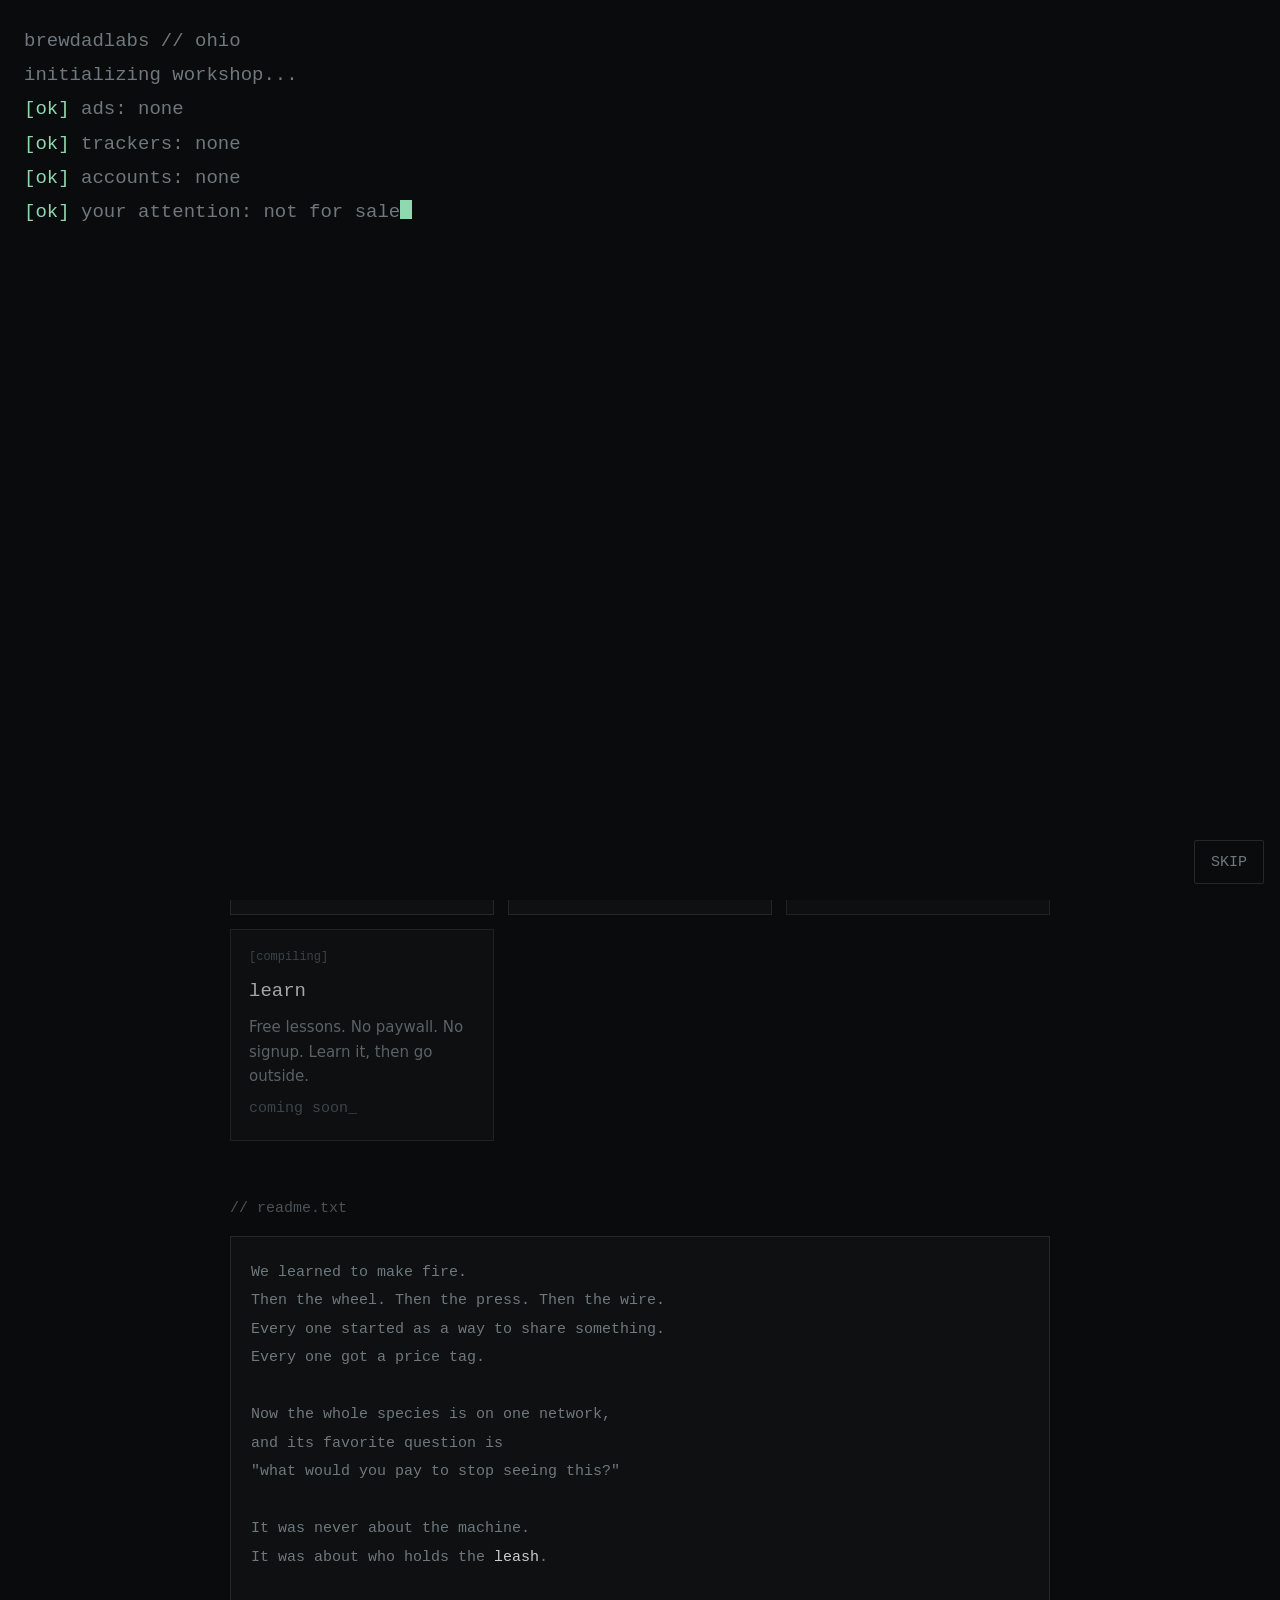
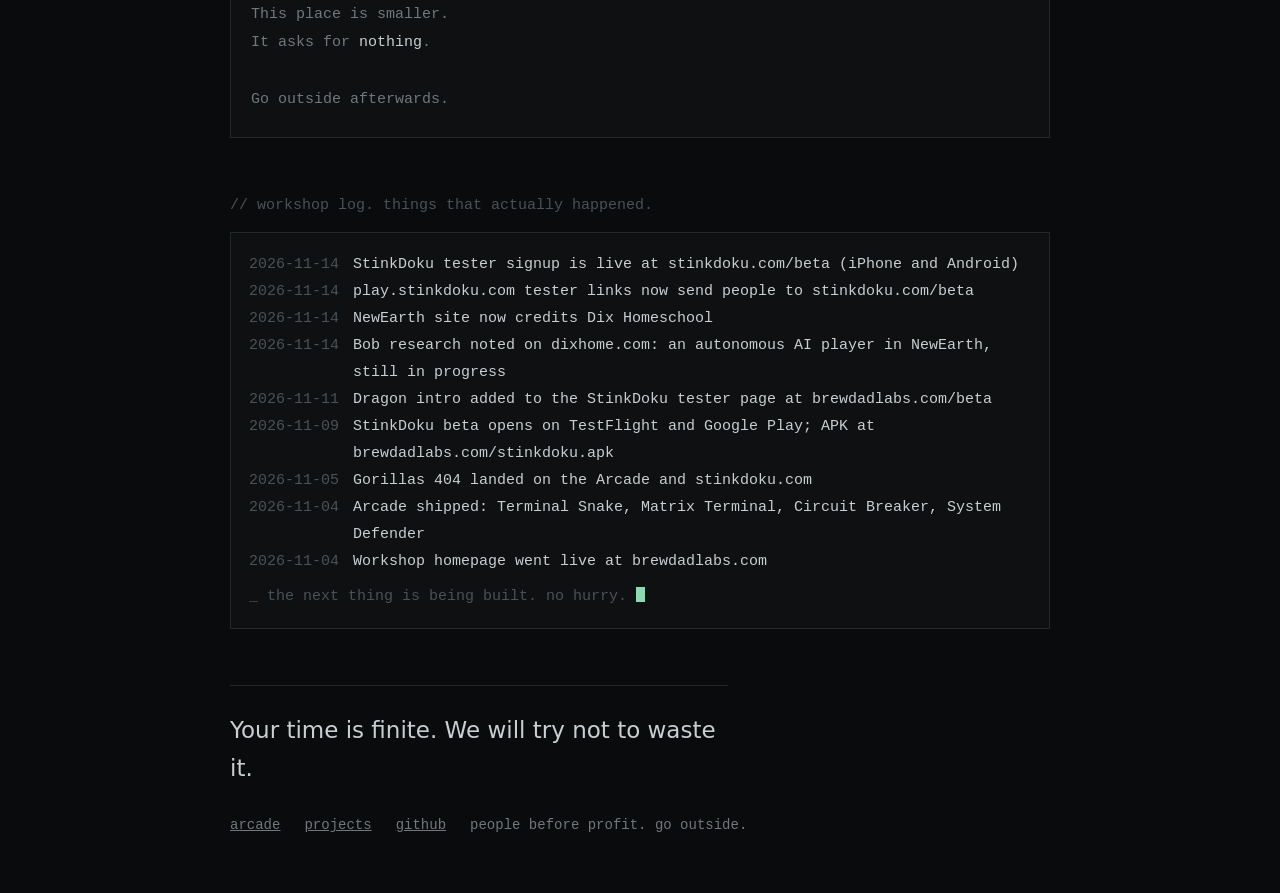
==== site/index.html @ c56a1706 "Homepage: carry the wasted-tech, short-life feeling through every section (preview only) Co-Authored" ====
<!DOCTYPE html>
<html lang="en"><head><meta charset="utf-8">
<meta name="viewport" content="width=device-width, initial-scale=1, viewport-fit=cover">
<meta name="color-scheme" content="dark">
<link rel="icon" href="/favicon.ico" sizes="any">
<link rel="icon" type="image/png" sizes="32x32" href="/favicon-32.png">
<link rel="apple-touch-icon" href="/apple-touch-icon.png">
<title>BrewDadLabs — The Workshop</title>
<meta name="description" content="BrewDadLabs is a home workshop for code, games, experiments and things worth building. Free browser games, no ads, no trackers, no accounts.">
<link rel="canonical" href="https://brewdadlabs.com/">
<meta property="og:type" content="website">
<meta property="og:site_name" content="BrewDadLabs">
<meta property="og:title" content="BrewDadLabs — The Workshop">
<meta property="og:description" content="A home workshop for code, games, experiments and things worth building. No ads, no trackers, no accounts.">
<meta property="og:url" content="https://brewdadlabs.com/">
<style>@font-face{font-family:'Share Tech Mono';font-style:normal;font-weight:400;font-display:swap;src:url(/fonts/ShareTechMono-Regular.woff2) format('woff2')}</style>
<style>
:root{--bg:#0a0b0c;--panel:#0e1011;--raised:#14181a;--border:#23282b;--accent:#8fd9b0;--text:#c9ced1;--muted:#6f787d;--dim:#4a5257;color-scheme:dark;box-sizing:border-box;padding-top:env(safe-area-inset-top,0px);padding-bottom:env(safe-area-inset-bottom,0px)}
*{box-sizing:border-box}html{height:auto;scroll-padding-top:env(safe-area-inset-top,0px)}
body{margin:0;background:var(--bg);color:var(--text);font:17px/1.65 system-ui,-apple-system,sans-serif;overflow-x:hidden}
.crt::after{content:"";position:fixed;inset:0;pointer-events:none;z-index:50;background:repeating-linear-gradient(0deg,rgba(0,0,0,.28) 0 1px,transparent 1px 3px)}
.crt h1,.crt .glow{text-shadow:0 0 10px #8fd9b066}
.m,button,h1,h2,h3,.tag,pre{font-family:'Share Tech Mono',ui-monospace,Menlo,Consolas,monospace}
main{position:relative;z-index:1;max-width:860px;margin:0 auto;padding:0 20px 56px}
.top{display:flex;justify-content:space-between;align-items:center;gap:10px;padding:16px 0;border-bottom:1px solid var(--border);font-size:14px;color:var(--muted)}
.top button{min-height:44px;padding:6px 12px;font-size:13px}
button{background:transparent;color:var(--muted);border:1px solid var(--border);cursor:pointer;border-radius:2px;font-size:15px}
button:hover{color:var(--text);border-color:var(--muted)}
button:focus-visible,a:focus-visible{outline:2px solid var(--accent);outline-offset:2px}
.hero{padding:72px 0 40px}
.on{display:inline-flex;align-items:center;gap:8px;color:var(--muted);font-size:14px}
.on i{width:7px;height:7px;border-radius:50%;background:var(--accent);animation:pl 2.4s ease-in-out infinite}
@keyframes pl{50%{opacity:.25}}
h1{font-weight:400;font-size:clamp(34px,9vw,68px);line-height:1;margin:22px 0 8px;color:var(--text);letter-spacing:.01em}
.sub{color:var(--muted);font-size:15px;margin:0 0 34px}
.tl{font-size:clamp(20px,4.2vw,28px);line-height:1.3;margin:0 0 16px;font-weight:400;color:var(--text);max-width:30ch}
.lead{max-width:50ch;color:var(--muted);margin:0}
h2{font-weight:400;font-size:15px;color:var(--dim);margin:56px 0 14px}
.grid{display:grid;grid-template-columns:repeat(auto-fit,minmax(240px,1fr));gap:14px}
.card{display:flex;flex-direction:column;gap:8px;background:var(--panel);border:1px solid var(--border);padding:18px;text-decoration:none;color:inherit;min-height:168px}
.card h3{margin:0;font-weight:400;font-size:19px;color:var(--text)}
.card p{margin:0;color:var(--muted);font-size:15px;flex:1}
.go{font-size:15px;color:var(--accent)}
a.card:hover,a.card:focus-visible{border-color:var(--accent)}
a.card:hover .go{text-decoration:underline;text-underline-offset:4px}
.card.soon{opacity:.8}.card.soon .go{color:var(--dim)}
.tag{font-size:12px;color:var(--dim)}
.readme{margin:0;padding:22px 20px;background:var(--panel);border:1px solid var(--border);font-size:15px;line-height:1.9;color:var(--muted);white-space:pre-wrap}
.readme b{font-weight:400;color:var(--text)}
#feed{background:var(--panel);border:1px solid var(--border);padding:18px;font:15px/1.8 'Share Tech Mono',ui-monospace,monospace}
#feed div{display:grid;grid-template-columns:auto 1fr;column-gap:14px}#feed time{color:var(--dim)}
#feed .w{display:block;color:var(--dim);margin-top:8px}
.cur{display:inline-block;width:.6em;height:1em;background:var(--accent);vertical-align:-2px;animation:bl 1s steps(1) infinite}
@keyframes bl{50%{opacity:0}}
.msg{margin:56px 0 0;padding:26px 0;border-top:1px solid var(--border);font-size:clamp(18px,3.4vw,23px);max-width:34ch;color:var(--text)}
footer{display:flex;flex-wrap:wrap;gap:12px 24px;font-size:14px;color:var(--muted)}footer a{color:var(--muted)}footer a:hover{color:var(--accent)}
#boot{position:fixed;inset:0;z-index:100;background:var(--bg);color:var(--muted);padding:max(24px,env(safe-area-inset-top)) 24px 24px;font:clamp(15px,3.8vw,19px)/1.8 'Share Tech Mono',ui-monospace,monospace;white-space:pre-wrap;transition:opacity .5s}
#boot.out{opacity:0;pointer-events:none}
#boot button{position:absolute;right:16px;bottom:max(16px,env(safe-area-inset-bottom));min-height:44px;padding:8px 16px}
.ok{color:var(--accent)}.wn{color:var(--dim)}
@media(prefers-reduced-motion:reduce){*{animation:none!important;transition:none!important}}
</style></head><body>
<div id="boot" role="status" aria-live="polite"><span id="bt"></span><span class="cur"></span><button id="sk">SKIP</button></div>
<main>
<div class="top m"><span>brewdadlabs // ohio</span><button id="crt" aria-pressed="false">CRT MODE: OFF</button></div>
<section class="hero">
<span class="on m"><i></i>online</span>
<h1 class="m">brewdadlabs</h1>
<p class="sub m">a home workshop. est. by curiosity.</p>
<p class="tl">We carry all of human knowledge in our pockets. Mostly we use it to be sold things.</p>
<p class="lead">This is a small workshop for building things that respect you. No ads. No trackers. No accounts. Life is short, and so is this page.</p>
</section>
<h2 class="m">// pick a bench. time is short.</h2>
<div class="grid">
<a class="card" href="https://arcade.brewdadlabs.com"><span class="tag">[live]</span><h3 class="m">the arcade</h3><p>Games. No ads. No accounts. Nobody counting your minutes.</p><span class="go m">enter →</span></a>
<a class="card" href="/projects"><span class="tag">[growing]</span><h3 class="m">projects</h3><p>Built in the open. Take what is useful.</p><span class="go m">open the map →</span></a>
<div class="card soon"><span class="tag">[booting]</span><h3 class="m">the lab</h3><p>Self-host it. Local AI, home servers, hardware hacks. Own the box. Own the mistakes.</p><span class="go m">coming soon_</span></div>
<div class="card soon"><span class="tag">[compiling]</span><h3 class="m">learn</h3><p>Free lessons. No paywall. No signup. Learn it, then go outside.</p><span class="go m">coming soon_</span></div>
</div>
<h2 class="m">// readme.txt</h2>
<pre class="readme">We learned to make fire.
Then the wheel. Then the press. Then the wire.
Every one started as a way to share something.
Every one got a price tag.

Now the whole species is on one network,
and its favorite question is
"what would you pay to stop seeing this?"

It was never about the machine.
It was about who holds the <b>leash</b>.

This place is smaller.
It asks for <b>nothing</b>.

Go outside afterwards.</pre>
<h2 class="m">// workshop log. things that actually happened.</h2>
<div id="feed"></div>
<p class="msg">Your time is finite. We will try not to waste it.</p>
<footer class="m"><a href="https://arcade.brewdadlabs.com">arcade</a><a href="/projects">projects</a><a href="https://github.com/BrewDadLabs" rel="noopener">github</a><span>people before profit. go outside.</span></footer>
</main>
<script>
(()=>{
const $=s=>document.querySelector(s),RM=matchMedia('(prefers-reduced-motion:reduce)').matches;
// Workshop log: edit by hand. Real events only, no simulated telemetry.
const LOG=[["2026-11-14","StinkDoku tester signup is live at stinkdoku.com/beta (iPhone and Android)"],["2026-11-14","play.stinkdoku.com tester links now send people to stinkdoku.com/beta"],["2026-11-14","NewEarth site now credits Dix Homeschool"],["2026-11-14","Bob research noted on dixhome.com: an autonomous AI player in NewEarth, still in progress"],["2026-11-11","Dragon intro added to the StinkDoku tester page at brewdadlabs.com/beta"],["2026-11-09","StinkDoku beta opens on TestFlight and Google Play; APK at brewdadlabs.com/stinkdoku.apk"],["2026-11-05","Gorillas 404 landed on the Arcade and stinkdoku.com"],["2026-11-04","Arcade shipped: Terminal Snake, Matrix Terminal, Circuit Breaker, System Defender"],["2026-11-04","Workshop homepage went live at brewdadlabs.com"]];
$('#feed').innerHTML=LOG.map(e=>`<div><time>${e[0]}</time><span>${e[1]}</span></div>`).join('')+'<div class="w">_ the next thing is being built. no hurry. <span class="cur"></span></div>';
// boot
const L=["brewdadlabs // ohio","initializing workshop...","<span class=ok>[ok]</span> ads: none","<span class=ok>[ok]</span> trackers: none","<span class=ok>[ok]</span> accounts: none","<span class=ok>[ok]</span> your attention: not for sale","<span class=ok>[ok]</span> engagement metrics: none","<span class=ok>[ok]</span> ego: minimal","<span class=ok>[ok]</span> meaning of life: unknown","<span class=wn>[ok] coffee: unknown</span>","welcome."];
const b=$('#boot');let i=0,t;
const done=()=>{clearTimeout(t);b.classList.add('out');try{sessionStorage.setItem('bdl-boot','1')}catch(e){}setTimeout(()=>b.remove(),600)};
let seen=false;try{seen=sessionStorage.getItem('bdl-boot')}catch(e){}
if(RM||seen)b.remove();else{
$('#sk').onclick=done;b.addEventListener('keydown',done);addEventListener('keydown',done,{once:true});
(function n(){$('#bt').innerHTML=L.slice(0,++i).join('\n');t=setTimeout(i<L.length?n:done,i<L.length?330:700)})()}
// CRT toggle (saved locally)
const c=$('#crt');const setC=v=>{document.body.classList.toggle('crt',v);c.textContent='CRT MODE: '+(v?'ON':'OFF');c.setAttribute('aria-pressed',v);try{localStorage.setItem('bdl-crt',v?'1':'')}catch(e){}};
let sv=false;try{sv=localStorage.getItem('bdl-crt')}catch(e){}setC(!!sv);c.onclick=()=>setC(!document.body.classList.contains('crt'));
})();
</script></body></html>
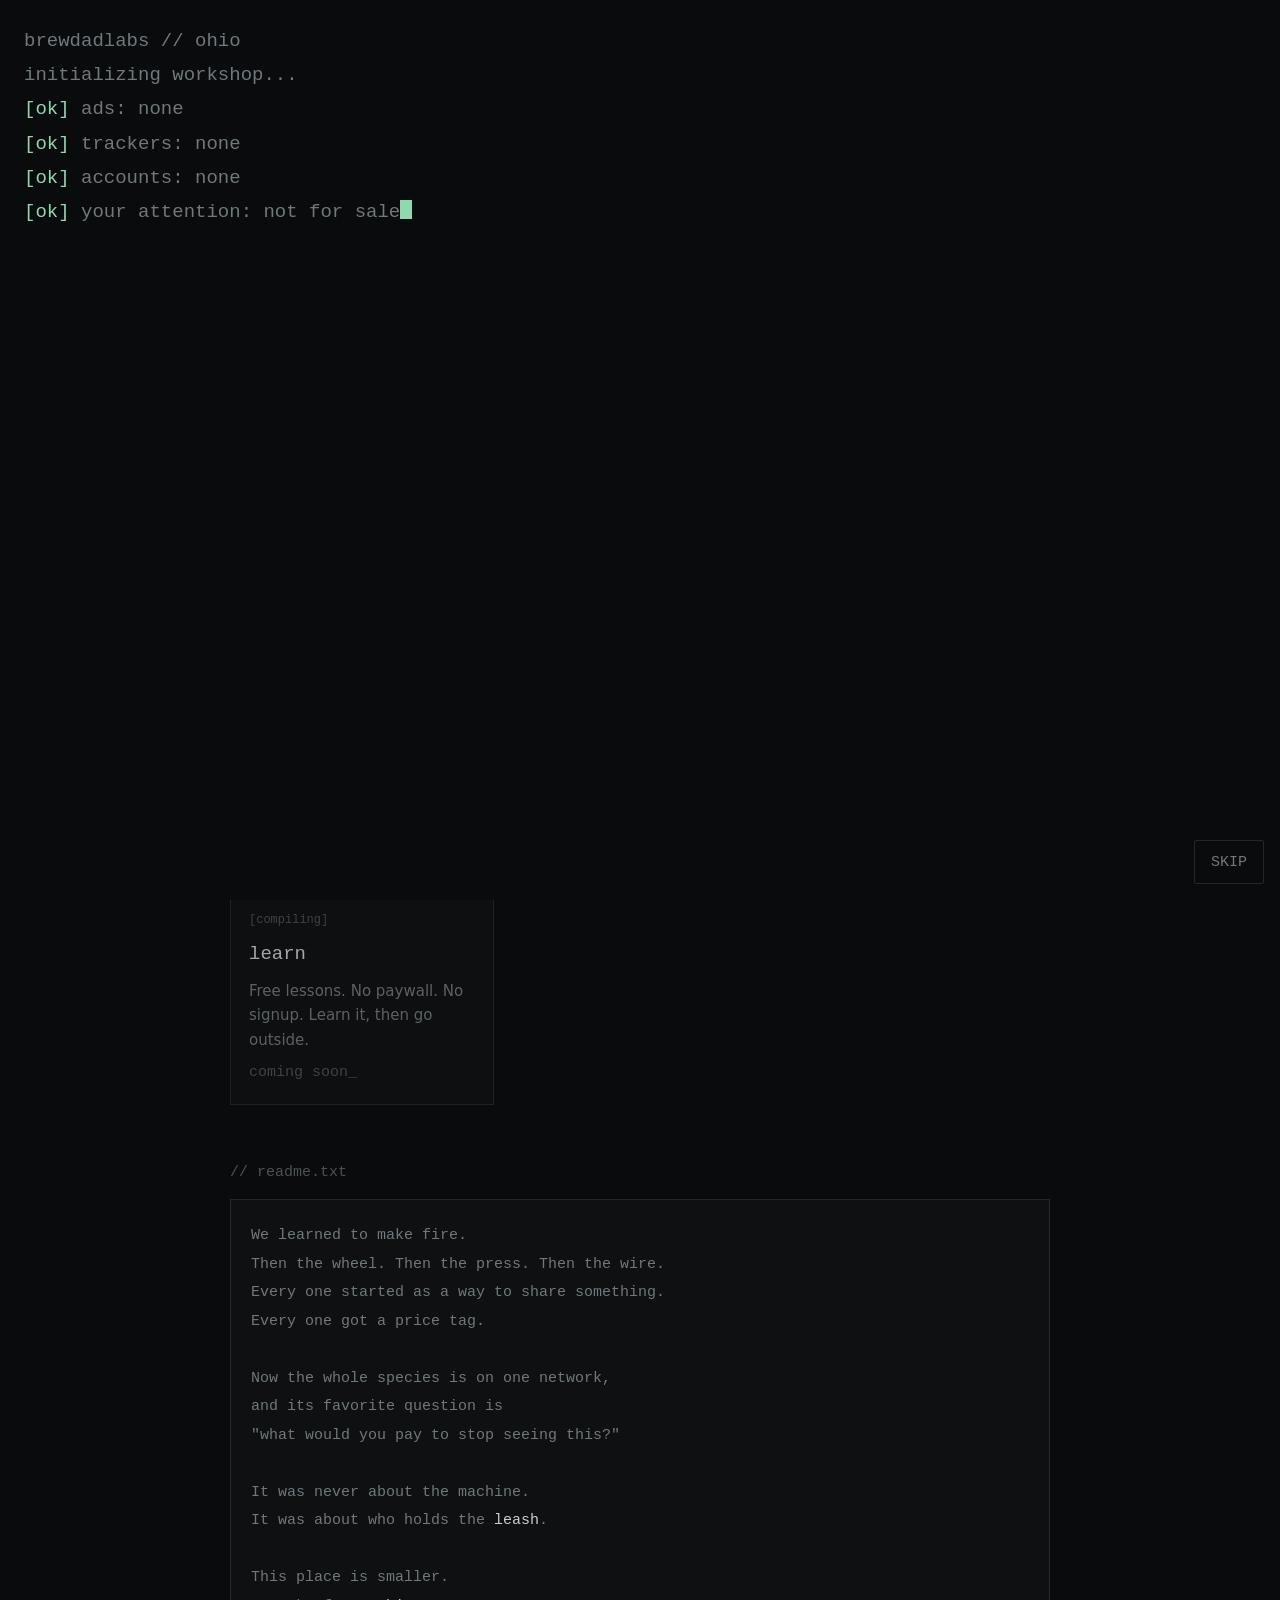
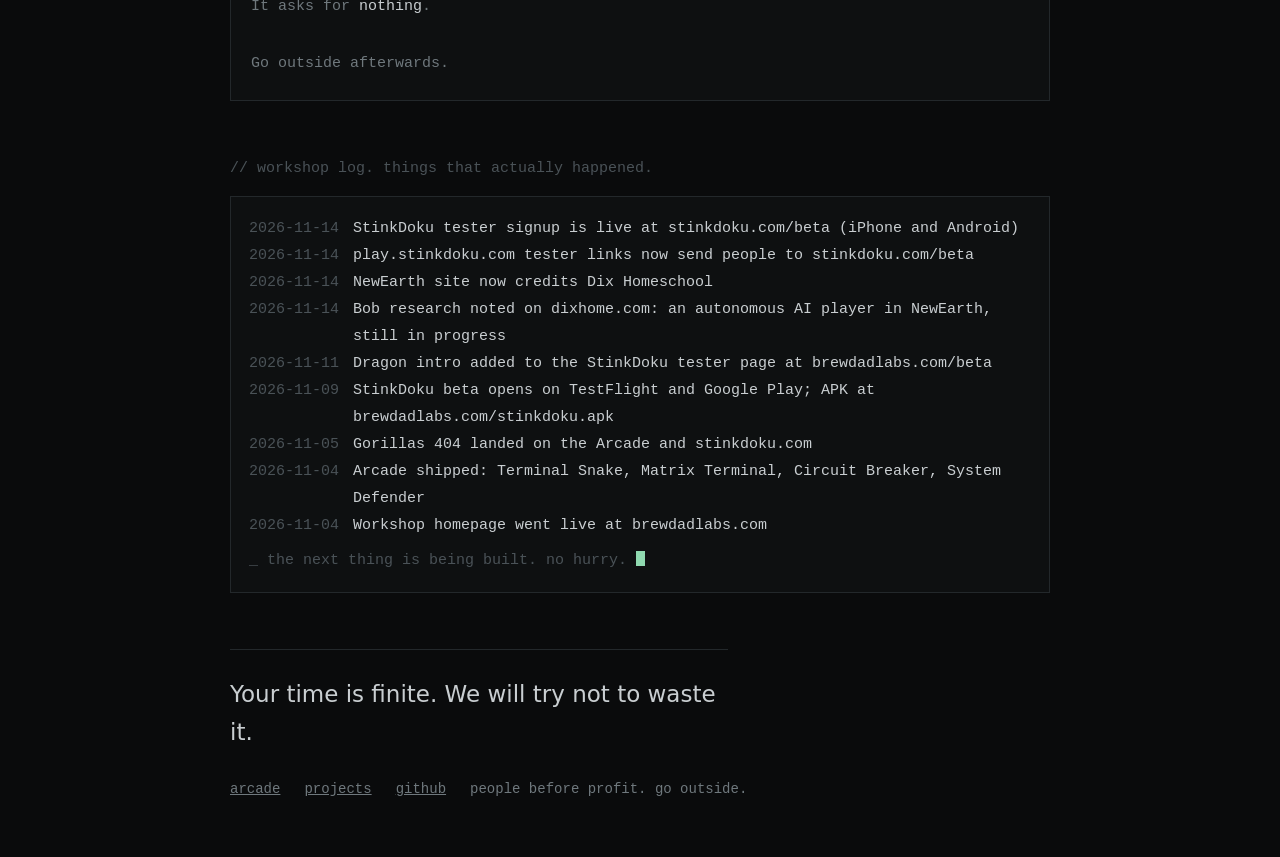
==== commit efc387e3: "Homepage headline: restore 'sold the pocket' line (preview only) Co-Authored-By: Claude Sonnet 5.5 <" ====
--- a/site/index.html
+++ b/site/index.html
@@ -67,7 +67,7 @@
 <span class="on m"><i></i>online</span>
 <h1 class="m">brewdadlabs</h1>
 <p class="sub m">a home workshop. est. by curiosity.</p>
-<p class="tl">We carry all of human knowledge in our pockets. Mostly we use it to be sold things.</p>
+<p class="tl">We put the whole world in everyone’s pocket. Then we sold the pocket.</p>
 <p class="lead">This is a small workshop for building things that respect you. No ads. No trackers. No accounts. Life is short, and so is this page.</p>
 </section>
 <h2 class="m">// pick a bench. time is short.</h2>
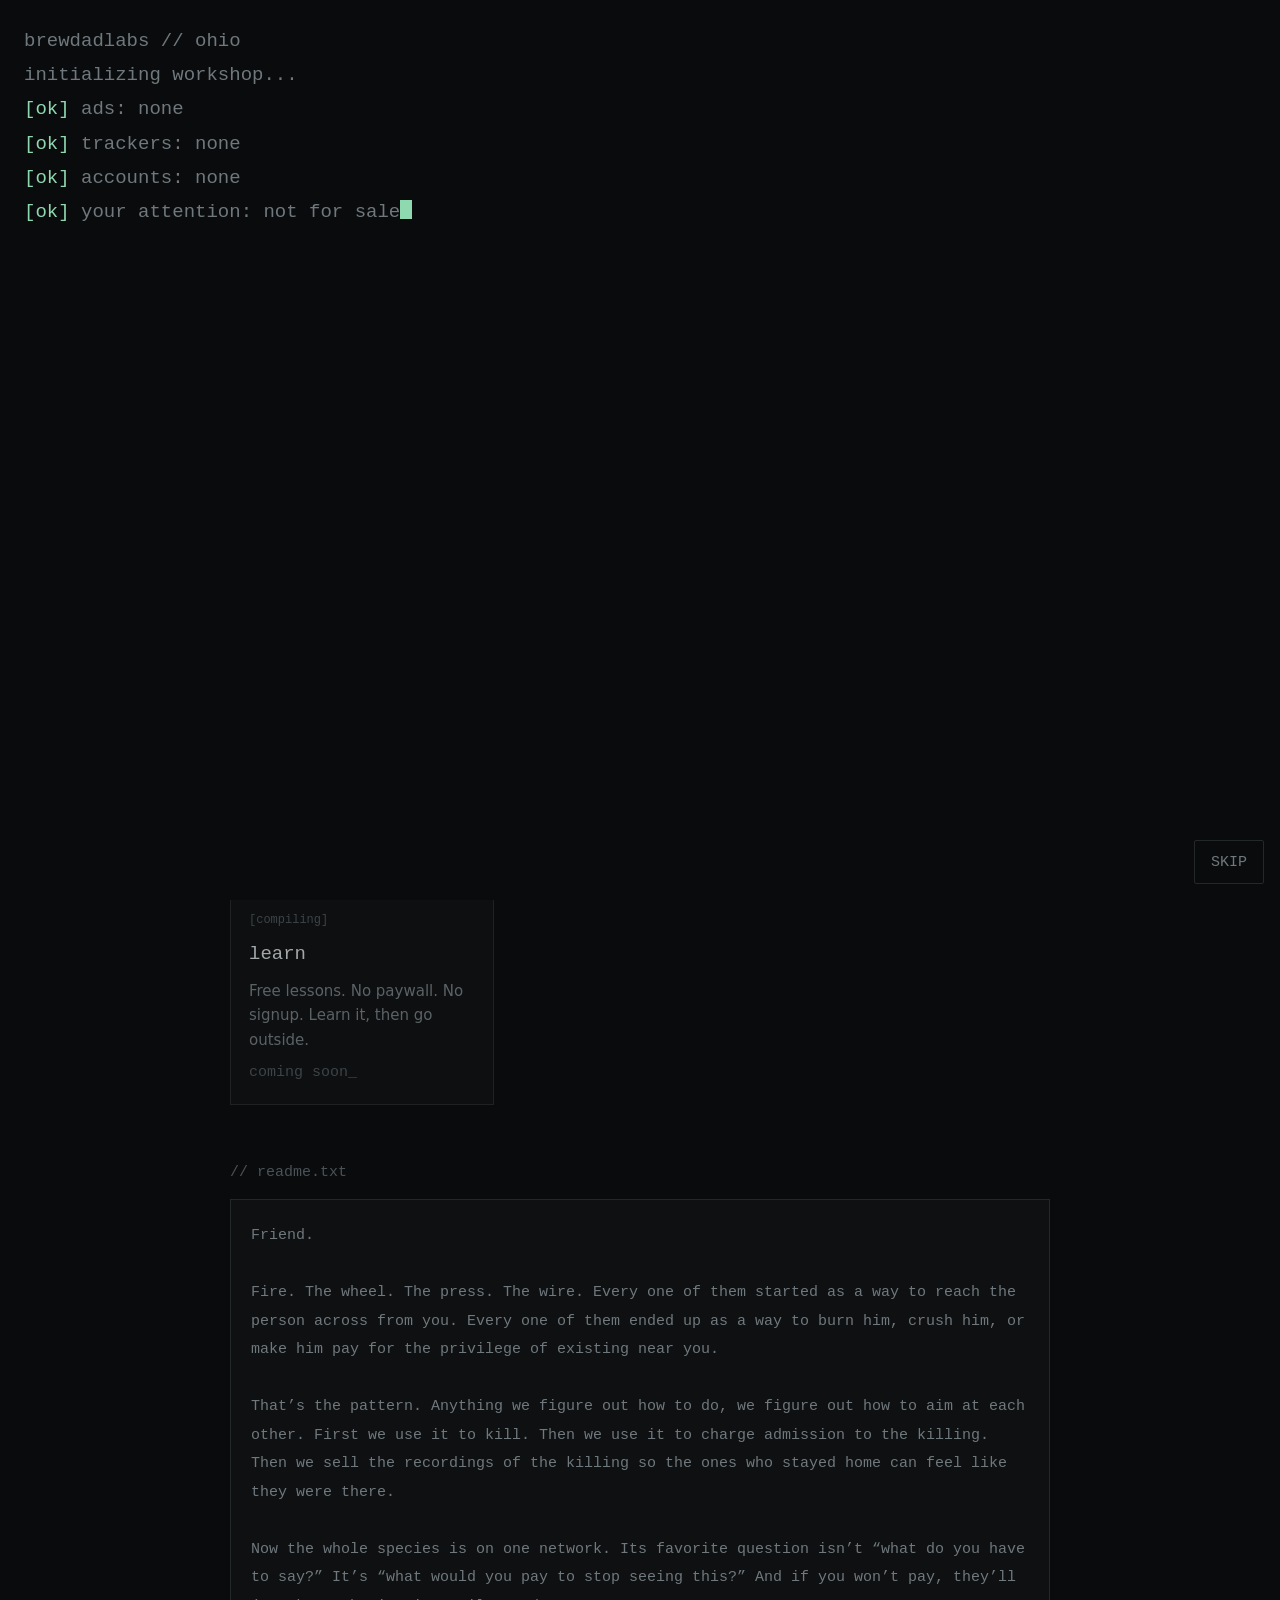
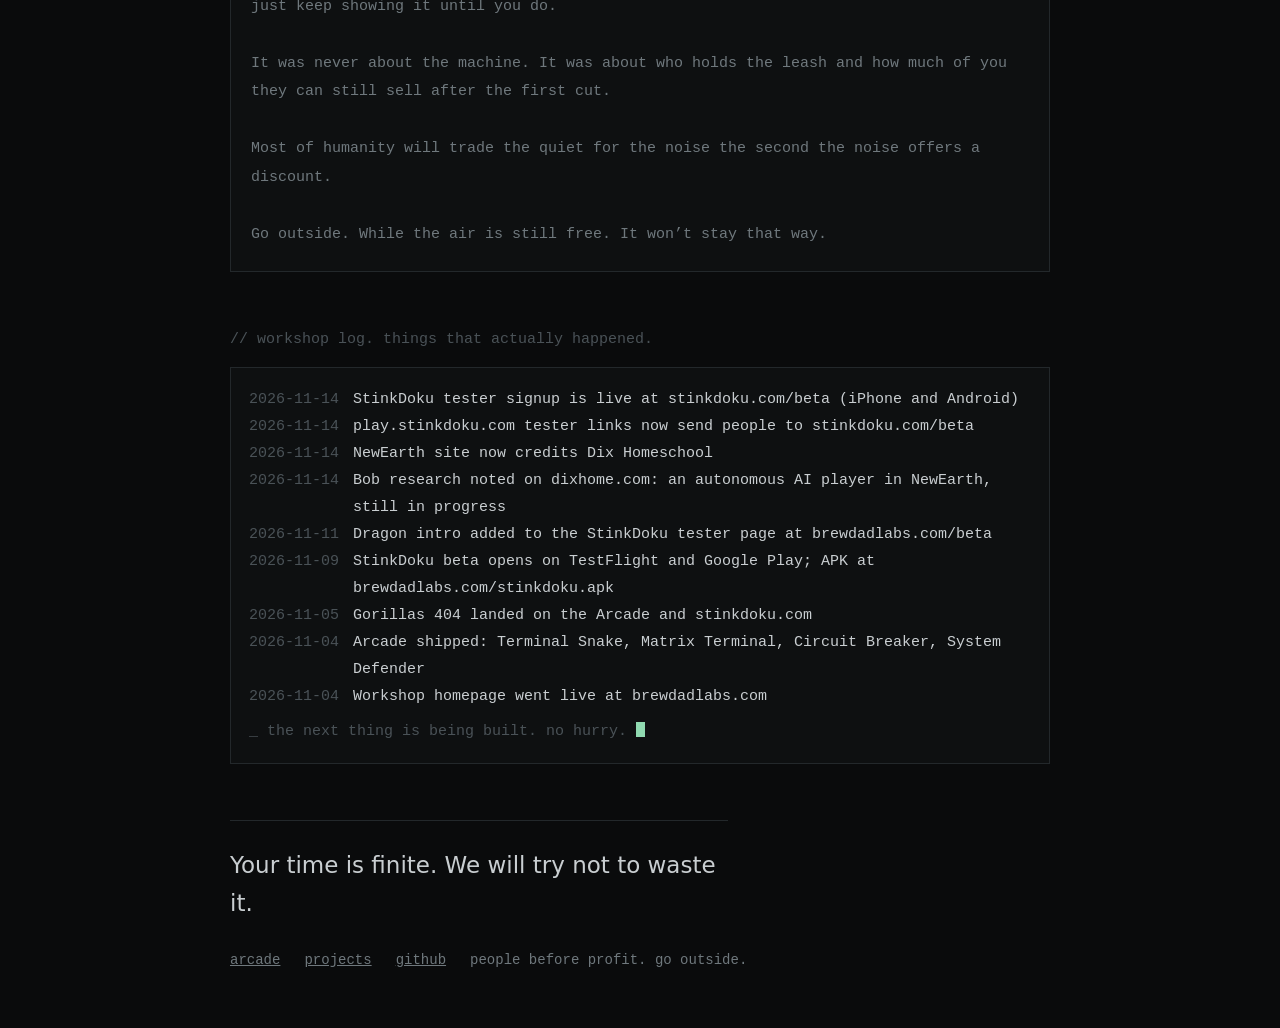
==== commit d781a8d6: "Homepage readme: Randy's text (preview only) Co-Authored-By: Claude Sonnet 5.5 <noreply@anthropic.co" ====
--- a/site/index.html
+++ b/site/index.html
@@ -78,22 +78,19 @@
 <div class="card soon"><span class="tag">[compiling]</span><h3 class="m">learn</h3><p>Free lessons. No paywall. No signup. Learn it, then go outside.</p><span class="go m">coming soon_</span></div>
 </div>
 <h2 class="m">// readme.txt</h2>
-<pre class="readme">We learned to make fire.
-Then the wheel. Then the press. Then the wire.
-Every one started as a way to share something.
-Every one got a price tag.
+<pre class="readme">Friend.
 
-Now the whole species is on one network,
-and its favorite question is
-"what would you pay to stop seeing this?"
+Fire. The wheel. The press. The wire. Every one of them started as a way to reach the person across from you. Every one of them ended up as a way to burn him, crush him, or make him pay for the privilege of existing near you.
 
-It was never about the machine.
-It was about who holds the <b>leash</b>.
+That’s the pattern. Anything we figure out how to do, we figure out how to aim at each other. First we use it to kill. Then we use it to charge admission to the killing. Then we sell the recordings of the killing so the ones who stayed home can feel like they were there.
 
-This place is smaller.
-It asks for <b>nothing</b>.
+Now the whole species is on one network. Its favorite question isn’t “what do you have to say?” It’s “what would you pay to stop seeing this?” And if you won’t pay, they’ll just keep showing it until you do.
 
-Go outside afterwards.</pre>
+It was never about the machine. It was about who holds the leash and how much of you they can still sell after the first cut.
+
+Most of humanity will trade the quiet for the noise the second the noise offers a discount.
+
+Go outside. While the air is still free. It won’t stay that way.</pre>
 <h2 class="m">// workshop log. things that actually happened.</h2>
 <div id="feed"></div>
 <p class="msg">Your time is finite. We will try not to waste it.</p>
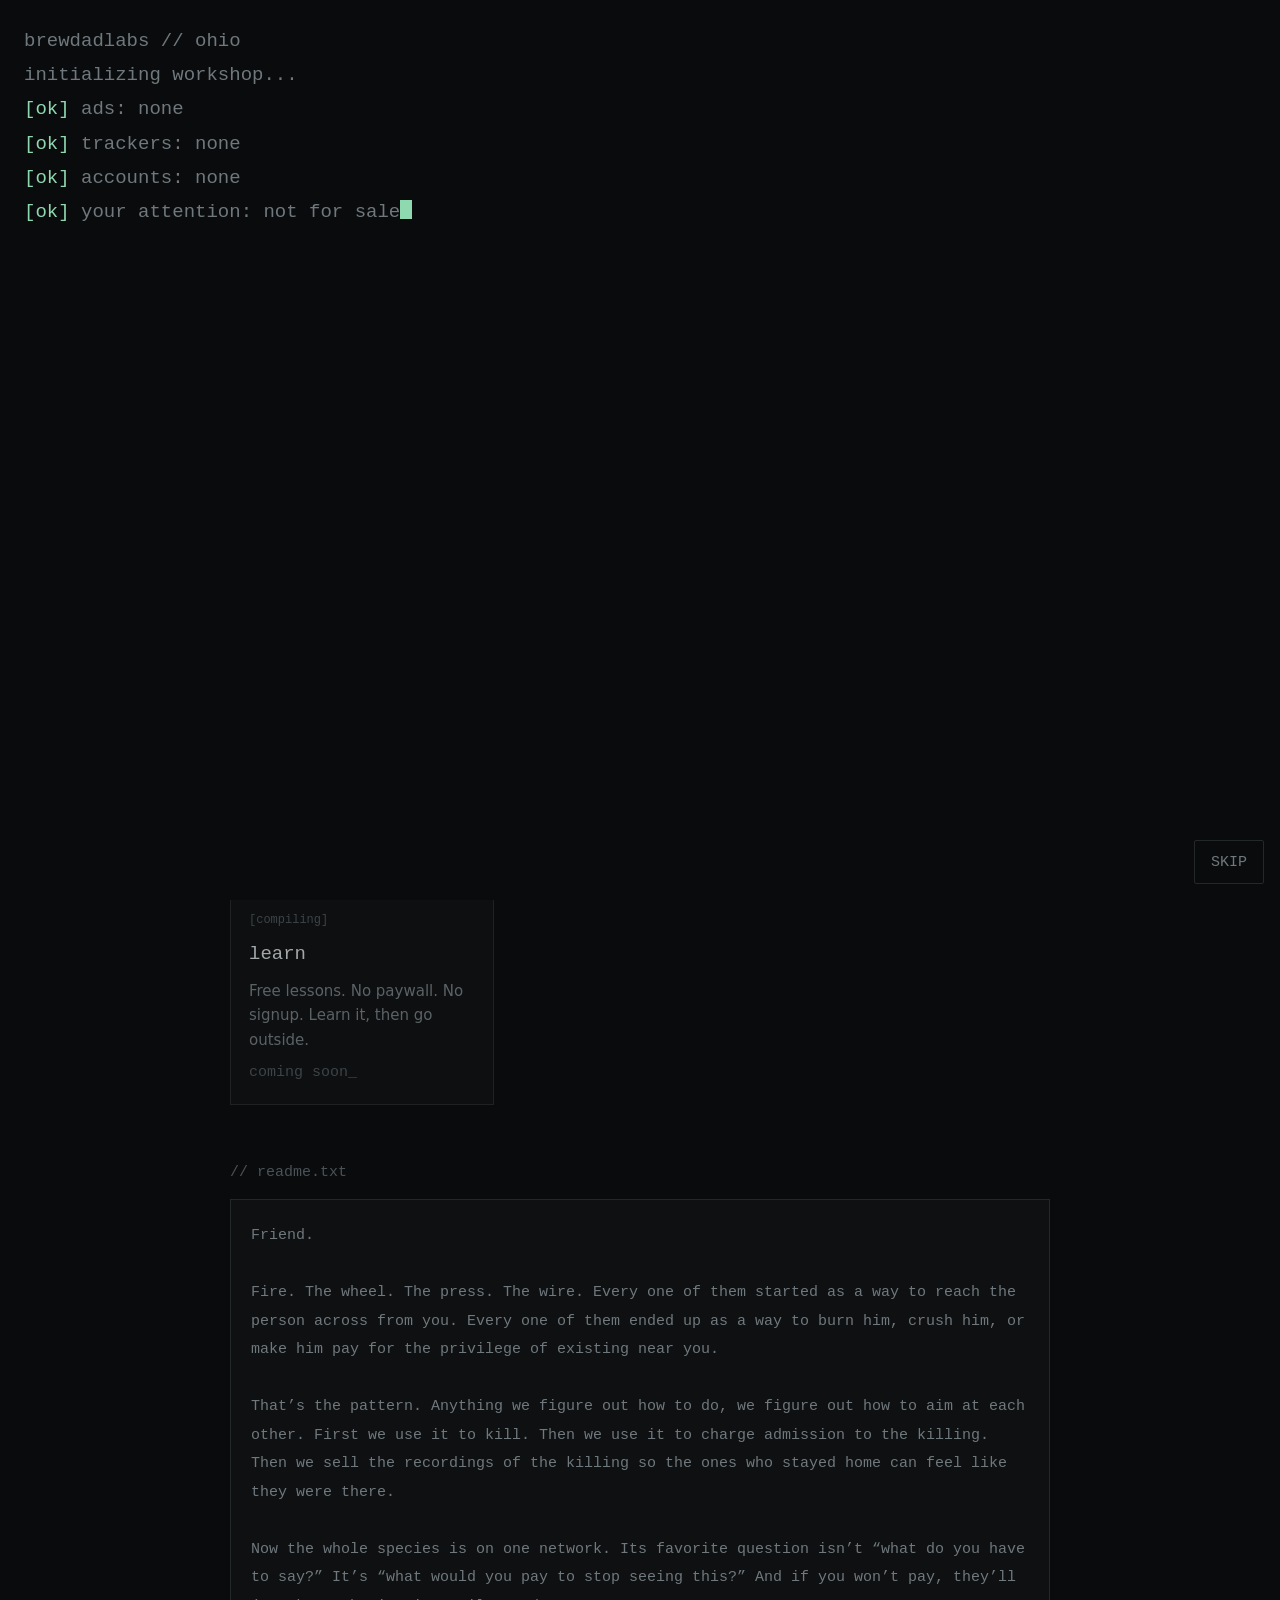
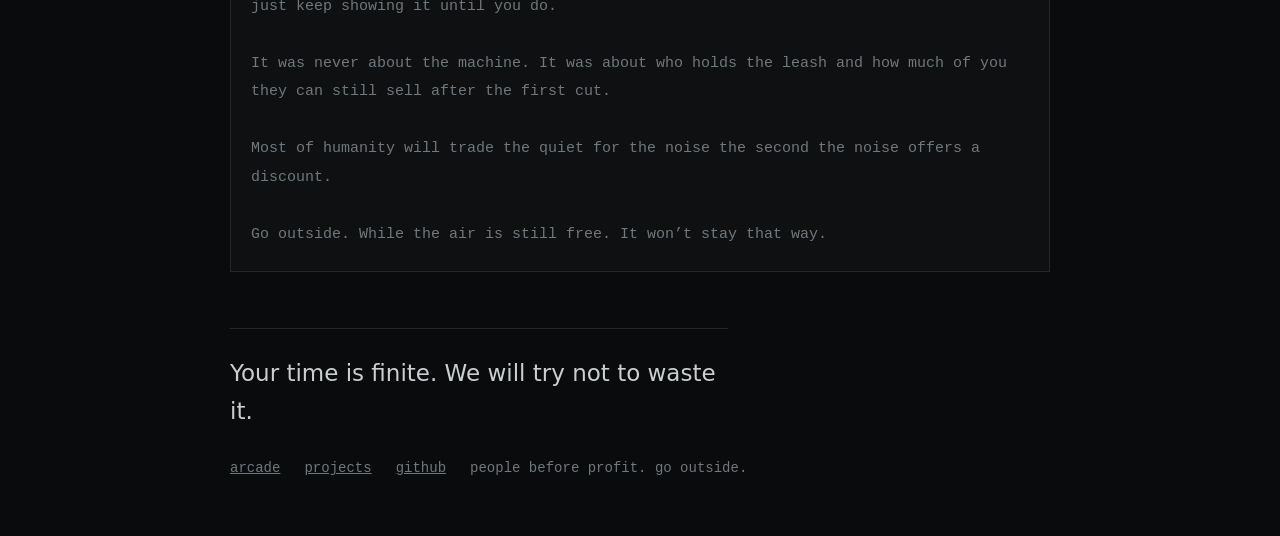
==== commit e57813e1: "Homepage: remove the workshop log (preview only) Co-Authored-By: Claude Sonnet 5.5 <noreply@anthropi" ====
--- a/site/index.html
+++ b/site/index.html
@@ -47,9 +47,6 @@
 .tag{font-size:12px;color:var(--dim)}
 .readme{margin:0;padding:22px 20px;background:var(--panel);border:1px solid var(--border);font-size:15px;line-height:1.9;color:var(--muted);white-space:pre-wrap}
 .readme b{font-weight:400;color:var(--text)}
-#feed{background:var(--panel);border:1px solid var(--border);padding:18px;font:15px/1.8 'Share Tech Mono',ui-monospace,monospace}
-#feed div{display:grid;grid-template-columns:auto 1fr;column-gap:14px}#feed time{color:var(--dim)}
-#feed .w{display:block;color:var(--dim);margin-top:8px}
 .cur{display:inline-block;width:.6em;height:1em;background:var(--accent);vertical-align:-2px;animation:bl 1s steps(1) infinite}
 @keyframes bl{50%{opacity:0}}
 .msg{margin:56px 0 0;padding:26px 0;border-top:1px solid var(--border);font-size:clamp(18px,3.4vw,23px);max-width:34ch;color:var(--text)}
@@ -91,17 +88,12 @@
 Most of humanity will trade the quiet for the noise the second the noise offers a discount.
 
 Go outside. While the air is still free. It won’t stay that way.</pre>
-<h2 class="m">// workshop log. things that actually happened.</h2>
-<div id="feed"></div>
 <p class="msg">Your time is finite. We will try not to waste it.</p>
 <footer class="m"><a href="https://arcade.brewdadlabs.com">arcade</a><a href="/projects">projects</a><a href="https://github.com/BrewDadLabs" rel="noopener">github</a><span>people before profit. go outside.</span></footer>
 </main>
 <script>
 (()=>{
 const $=s=>document.querySelector(s),RM=matchMedia('(prefers-reduced-motion:reduce)').matches;
-// Workshop log: edit by hand. Real events only, no simulated telemetry.
-const LOG=[["2026-11-14","StinkDoku tester signup is live at stinkdoku.com/beta (iPhone and Android)"],["2026-11-14","play.stinkdoku.com tester links now send people to stinkdoku.com/beta"],["2026-11-14","NewEarth site now credits Dix Homeschool"],["2026-11-14","Bob research noted on dixhome.com: an autonomous AI player in NewEarth, still in progress"],["2026-11-11","Dragon intro added to the StinkDoku tester page at brewdadlabs.com/beta"],["2026-11-09","StinkDoku beta opens on TestFlight and Google Play; APK at brewdadlabs.com/stinkdoku.apk"],["2026-11-05","Gorillas 404 landed on the Arcade and stinkdoku.com"],["2026-11-04","Arcade shipped: Terminal Snake, Matrix Terminal, Circuit Breaker, System Defender"],["2026-11-04","Workshop homepage went live at brewdadlabs.com"]];
-$('#feed').innerHTML=LOG.map(e=>`<div><time>${e[0]}</time><span>${e[1]}</span></div>`).join('')+'<div class="w">_ the next thing is being built. no hurry. <span class="cur"></span></div>';
 // boot
 const L=["brewdadlabs // ohio","initializing workshop...","<span class=ok>[ok]</span> ads: none","<span class=ok>[ok]</span> trackers: none","<span class=ok>[ok]</span> accounts: none","<span class=ok>[ok]</span> your attention: not for sale","<span class=ok>[ok]</span> engagement metrics: none","<span class=ok>[ok]</span> ego: minimal","<span class=ok>[ok]</span> meaning of life: unknown","<span class=wn>[ok] coffee: unknown</span>","welcome."];
 const b=$('#boot');let i=0,t;
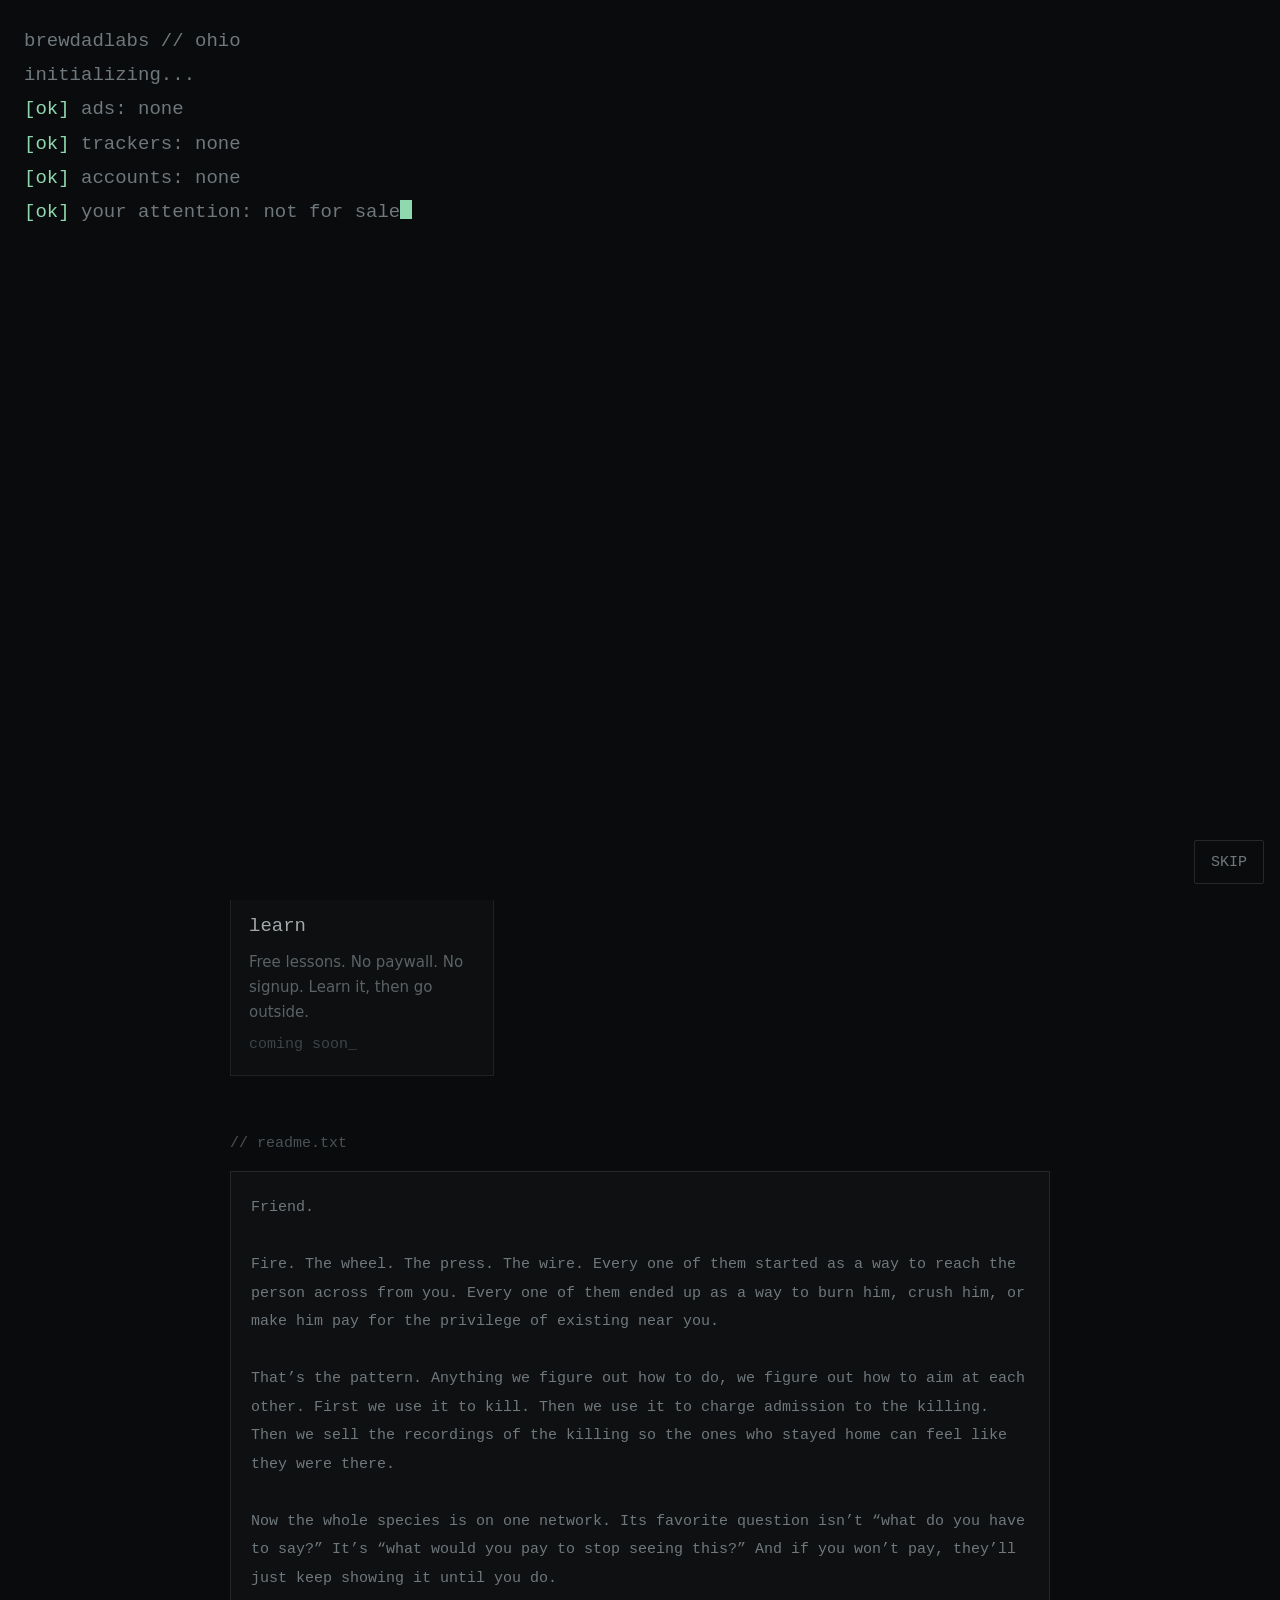
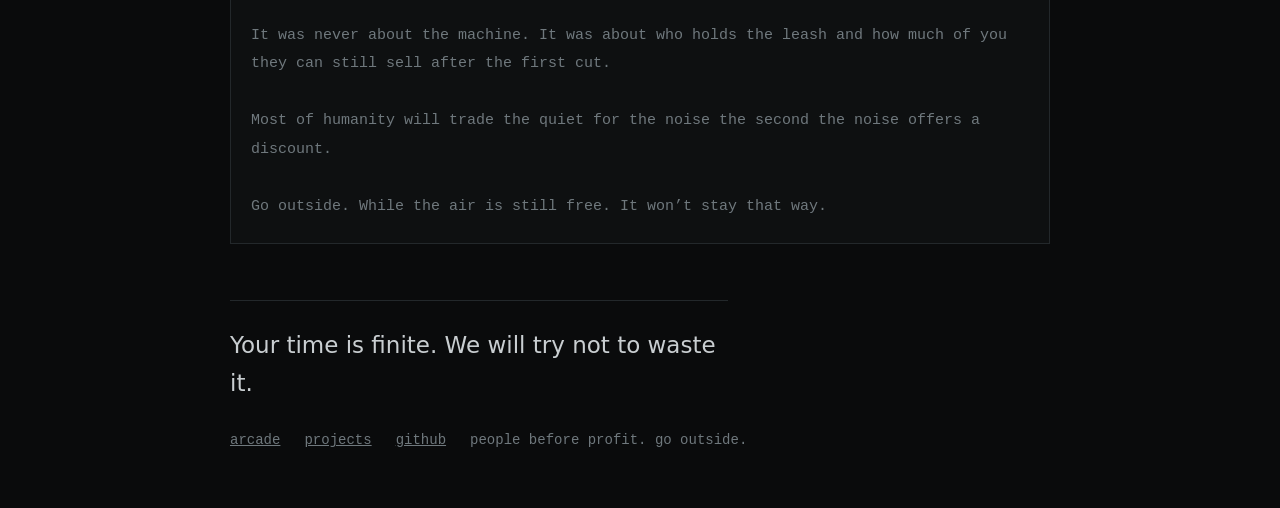
==== commit 5dafe9b9: "Homepage: remove home-workshop wording (preview only) Co-Authored-By: Claude Sonnet 5.5 <noreply@ant" ====
--- a/site/index.html
+++ b/site/index.html
@@ -5,13 +5,13 @@
 <link rel="icon" href="/favicon.ico" sizes="any">
 <link rel="icon" type="image/png" sizes="32x32" href="/favicon-32.png">
 <link rel="apple-touch-icon" href="/apple-touch-icon.png">
-<title>BrewDadLabs — The Workshop</title>
-<meta name="description" content="BrewDadLabs is a home workshop for code, games, experiments and things worth building. Free browser games, no ads, no trackers, no accounts.">
+<title>BrewDadLabs</title>
+<meta name="description" content="Games, tools and things worth building. Free browser games. No ads, no trackers, no accounts.">
 <link rel="canonical" href="https://brewdadlabs.com/">
 <meta property="og:type" content="website">
 <meta property="og:site_name" content="BrewDadLabs">
-<meta property="og:title" content="BrewDadLabs — The Workshop">
-<meta property="og:description" content="A home workshop for code, games, experiments and things worth building. No ads, no trackers, no accounts.">
+<meta property="og:title" content="BrewDadLabs">
+<meta property="og:description" content="Games, tools and things worth building. No ads, no trackers, no accounts.">
 <meta property="og:url" content="https://brewdadlabs.com/">
 <style>@font-face{font-family:'Share Tech Mono';font-style:normal;font-weight:400;font-display:swap;src:url(/fonts/ShareTechMono-Regular.woff2) format('woff2')}</style>
 <style>
@@ -63,11 +63,11 @@
 <section class="hero">
 <span class="on m"><i></i>online</span>
 <h1 class="m">brewdadlabs</h1>
-<p class="sub m">a home workshop. est. by curiosity.</p>
+<p class="sub m">est. by curiosity.</p>
 <p class="tl">We put the whole world in everyone’s pocket. Then we sold the pocket.</p>
-<p class="lead">This is a small workshop for building things that respect you. No ads. No trackers. No accounts. Life is short, and so is this page.</p>
+<p class="lead">Things built to respect you. No ads. No trackers. No accounts. Life is short, and so is this page.</p>
 </section>
-<h2 class="m">// pick a bench. time is short.</h2>
+<h2 class="m">// pick one. time is short.</h2>
 <div class="grid">
 <a class="card" href="https://arcade.brewdadlabs.com"><span class="tag">[live]</span><h3 class="m">the arcade</h3><p>Games. No ads. No accounts. Nobody counting your minutes.</p><span class="go m">enter →</span></a>
 <a class="card" href="/projects"><span class="tag">[growing]</span><h3 class="m">projects</h3><p>Built in the open. Take what is useful.</p><span class="go m">open the map →</span></a>
@@ -95,7 +95,7 @@
 (()=>{
 const $=s=>document.querySelector(s),RM=matchMedia('(prefers-reduced-motion:reduce)').matches;
 // boot
-const L=["brewdadlabs // ohio","initializing workshop...","<span class=ok>[ok]</span> ads: none","<span class=ok>[ok]</span> trackers: none","<span class=ok>[ok]</span> accounts: none","<span class=ok>[ok]</span> your attention: not for sale","<span class=ok>[ok]</span> engagement metrics: none","<span class=ok>[ok]</span> ego: minimal","<span class=ok>[ok]</span> meaning of life: unknown","<span class=wn>[ok] coffee: unknown</span>","welcome."];
+const L=["brewdadlabs // ohio","initializing...","<span class=ok>[ok]</span> ads: none","<span class=ok>[ok]</span> trackers: none","<span class=ok>[ok]</span> accounts: none","<span class=ok>[ok]</span> your attention: not for sale","<span class=ok>[ok]</span> engagement metrics: none","<span class=ok>[ok]</span> ego: minimal","<span class=ok>[ok]</span> meaning of life: unknown","<span class=wn>[ok] coffee: unknown</span>","welcome."];
 const b=$('#boot');let i=0,t;
 const done=()=>{clearTimeout(t);b.classList.add('out');try{sessionStorage.setItem('bdl-boot','1')}catch(e){}setTimeout(()=>b.remove(),600)};
 let seen=false;try{seen=sessionStorage.getItem('bdl-boot')}catch(e){}
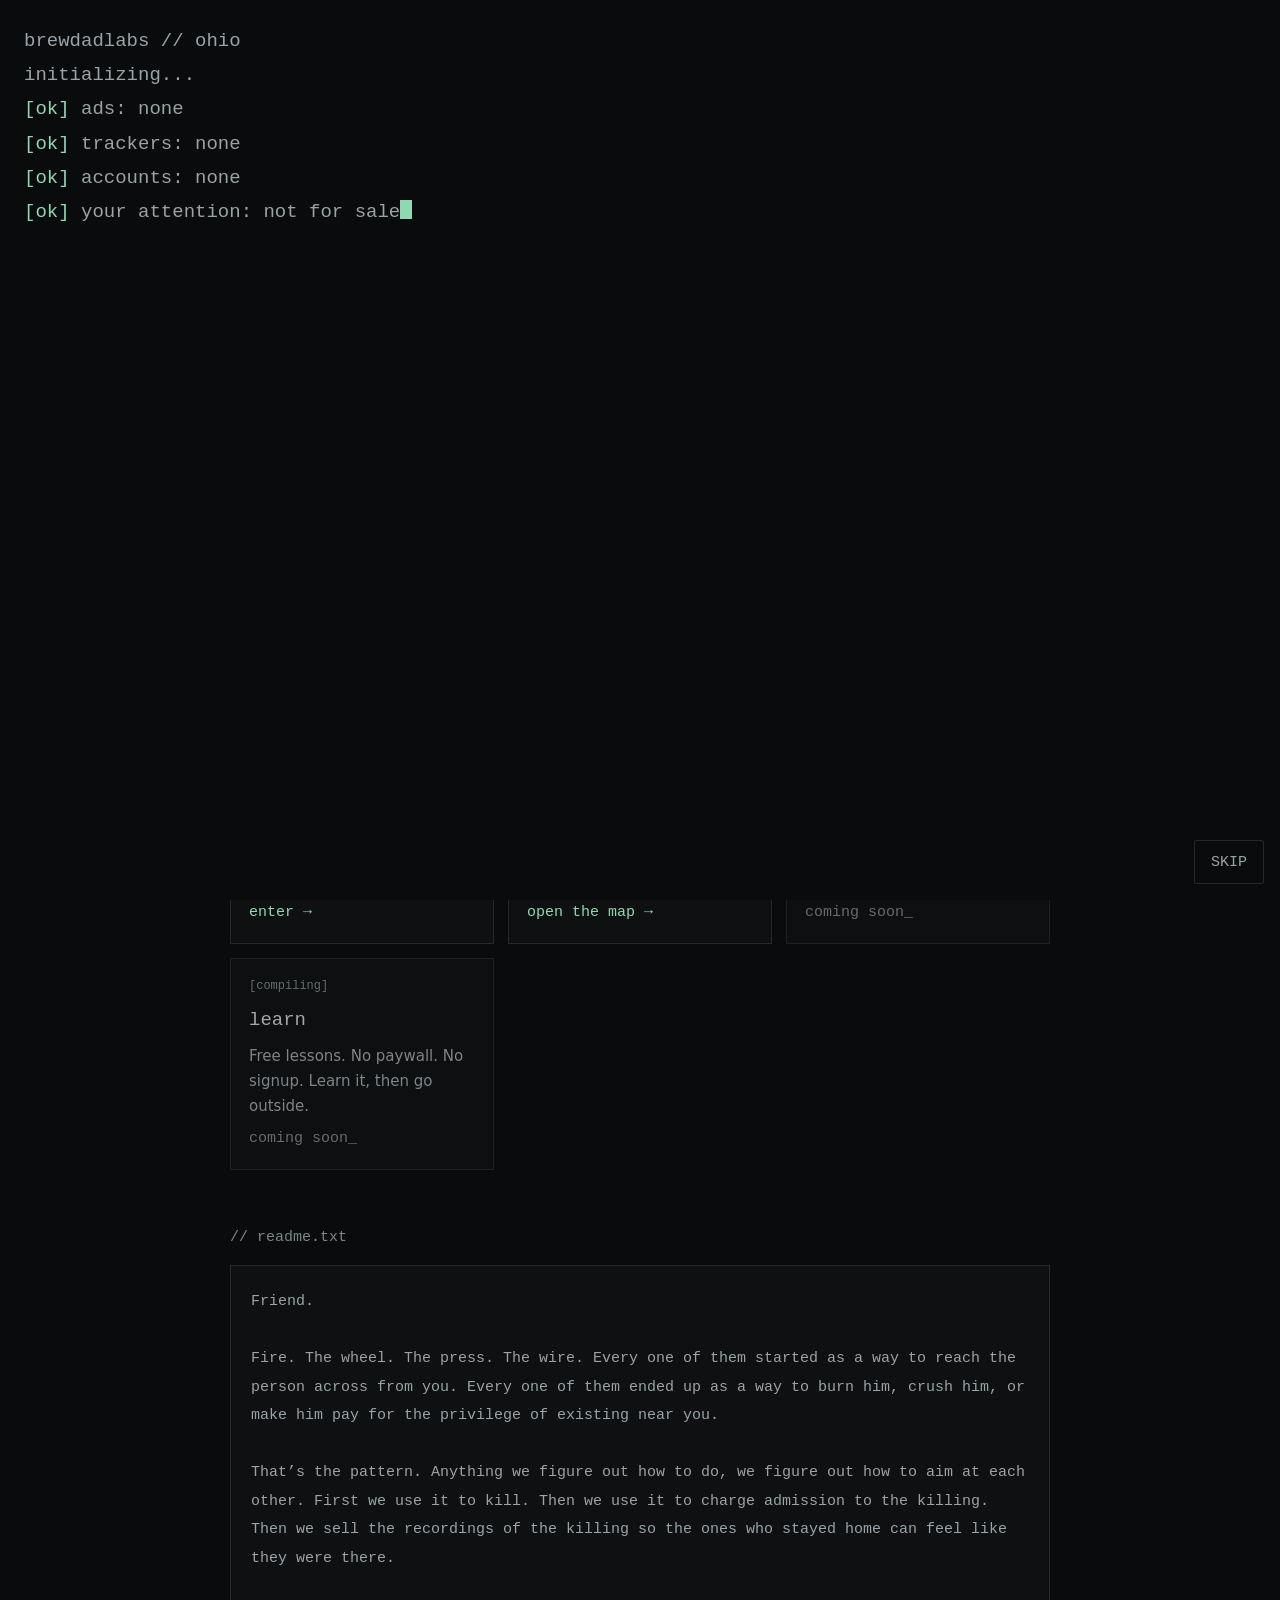
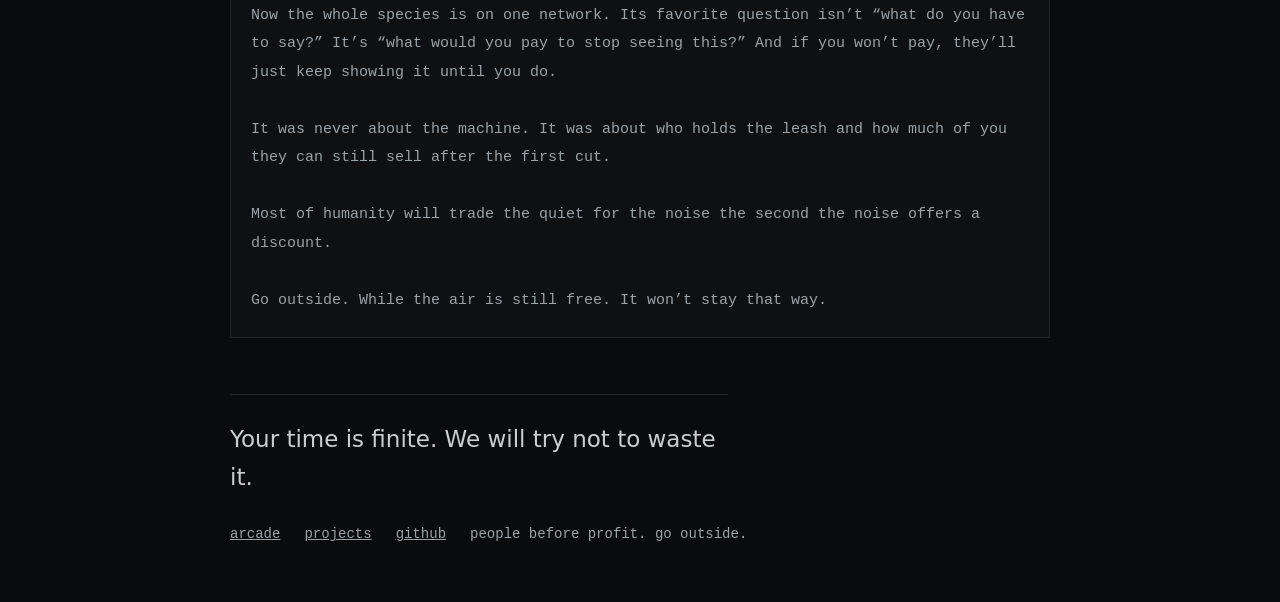
==== commit 9c540bba: "Contrast, plain mode toggle, pull-quote (preview only) Co-Authored-By: Claude Sonnet 5.5 <noreply@an" ====
--- a/site/index.html
+++ b/site/index.html
@@ -15,7 +15,7 @@
 <meta property="og:url" content="https://brewdadlabs.com/">
 <style>@font-face{font-family:'Share Tech Mono';font-style:normal;font-weight:400;font-display:swap;src:url(/fonts/ShareTechMono-Regular.woff2) format('woff2')}</style>
 <style>
-:root{--bg:#0a0b0c;--panel:#0e1011;--raised:#14181a;--border:#23282b;--accent:#8fd9b0;--text:#c9ced1;--muted:#6f787d;--dim:#4a5257;color-scheme:dark;box-sizing:border-box;padding-top:env(safe-area-inset-top,0px);padding-bottom:env(safe-area-inset-bottom,0px)}
+:root{--bg:#0a0b0c;--panel:#0e1011;--raised:#14181a;--border:#23282b;--accent:#8fd9b0;--text:#c9ced1;--muted:#9aa3a8;--dim:#7b858a;color-scheme:dark;box-sizing:border-box;padding-top:env(safe-area-inset-top,0px);padding-bottom:env(safe-area-inset-bottom,0px)}
 *{box-sizing:border-box}html{height:auto;scroll-padding-top:env(safe-area-inset-top,0px)}
 body{margin:0;background:var(--bg);color:var(--text);font:17px/1.65 system-ui,-apple-system,sans-serif;overflow-x:hidden}
 .crt::after{content:"";position:fixed;inset:0;pointer-events:none;z-index:50;background:repeating-linear-gradient(0deg,rgba(0,0,0,.28) 0 1px,transparent 1px 3px)}
@@ -55,17 +55,21 @@
 #boot.out{opacity:0;pointer-events:none}
 #boot button{position:absolute;right:16px;bottom:max(16px,env(safe-area-inset-bottom));min-height:44px;padding:8px 16px}
 .ok{color:var(--accent)}.wn{color:var(--dim)}
+body.plain *{animation:none!important;transition:none!important}body.plain.crt::after{display:none}
+.pull{margin:34px 0 0;padding-left:16px;border-left:2px solid var(--accent);max-width:44ch;color:var(--text);font-size:clamp(17px,3vw,20px);line-height:1.5}
+.top .btns{display:flex;gap:8px;flex-wrap:wrap}
 @media(prefers-reduced-motion:reduce){*{animation:none!important;transition:none!important}}
 </style></head><body>
 <div id="boot" role="status" aria-live="polite"><span id="bt"></span><span class="cur"></span><button id="sk">SKIP</button></div>
 <main>
-<div class="top m"><span>brewdadlabs // ohio</span><button id="crt" aria-pressed="false">CRT MODE: OFF</button></div>
+<div class="top m"><span>brewdadlabs // ohio</span><span class="btns"><button id="plain-btn" aria-pressed="false">PLAIN MODE: OFF</button><button id="crt" aria-pressed="false">CRT MODE: OFF</button></span></div>
 <section class="hero">
 <span class="on m"><i></i>online</span>
 <h1 class="m">brewdadlabs</h1>
 <p class="sub m">est. by curiosity.</p>
 <p class="tl">We put the whole world in everyone’s pocket. Then we sold the pocket.</p>
 <p class="lead">Things built to respect you. No ads. No trackers. No accounts. Life is short, and so is this page.</p>
+<p class="pull">It was never about the machine. It was about who holds the leash.</p>
 </section>
 <h2 class="m">// pick one. time is short.</h2>
 <div class="grid">
@@ -93,7 +97,10 @@
 </main>
 <script>
 (()=>{
-const $=s=>document.querySelector(s),RM=matchMedia('(prefers-reduced-motion:reduce)').matches;
+const $=s=>document.querySelector(s),RM0=matchMedia('(prefers-reduced-motion:reduce)').matches;
+let PLAIN=false;try{PLAIN=!!localStorage.getItem('bdl-plain')}catch(e){}if(PLAIN)document.body.classList.add('plain');
+const pb=$('#plain-btn');pb.textContent='PLAIN MODE: '+(PLAIN?'ON':'OFF');pb.setAttribute('aria-pressed',PLAIN);pb.onclick=()=>{try{localStorage.setItem('bdl-plain',PLAIN?'':'1')}catch(e){}location.reload()};
+const RM=RM0||PLAIN;
 // boot
 const L=["brewdadlabs // ohio","initializing...","<span class=ok>[ok]</span> ads: none","<span class=ok>[ok]</span> trackers: none","<span class=ok>[ok]</span> accounts: none","<span class=ok>[ok]</span> your attention: not for sale","<span class=ok>[ok]</span> engagement metrics: none","<span class=ok>[ok]</span> ego: minimal","<span class=ok>[ok]</span> meaning of life: unknown","<span class=wn>[ok] coffee: unknown</span>","welcome."];
 const b=$('#boot');let i=0,t;
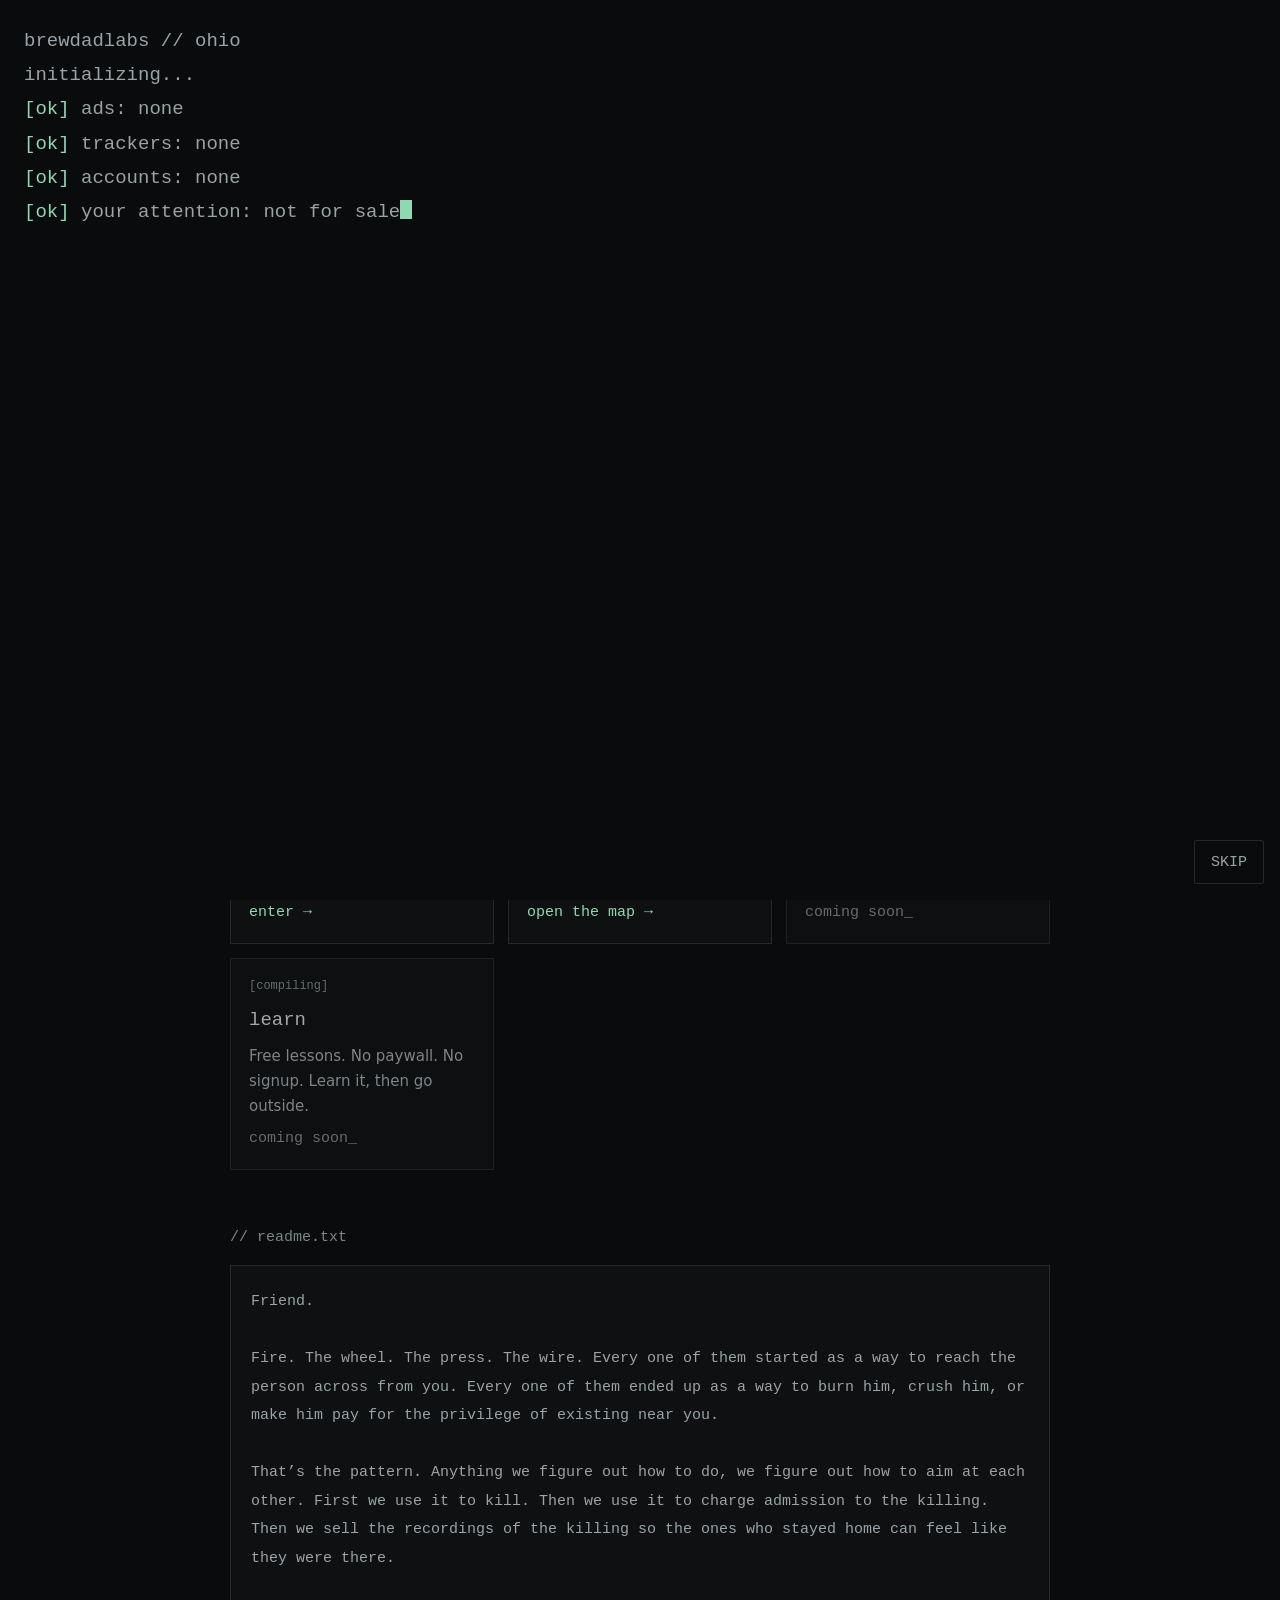
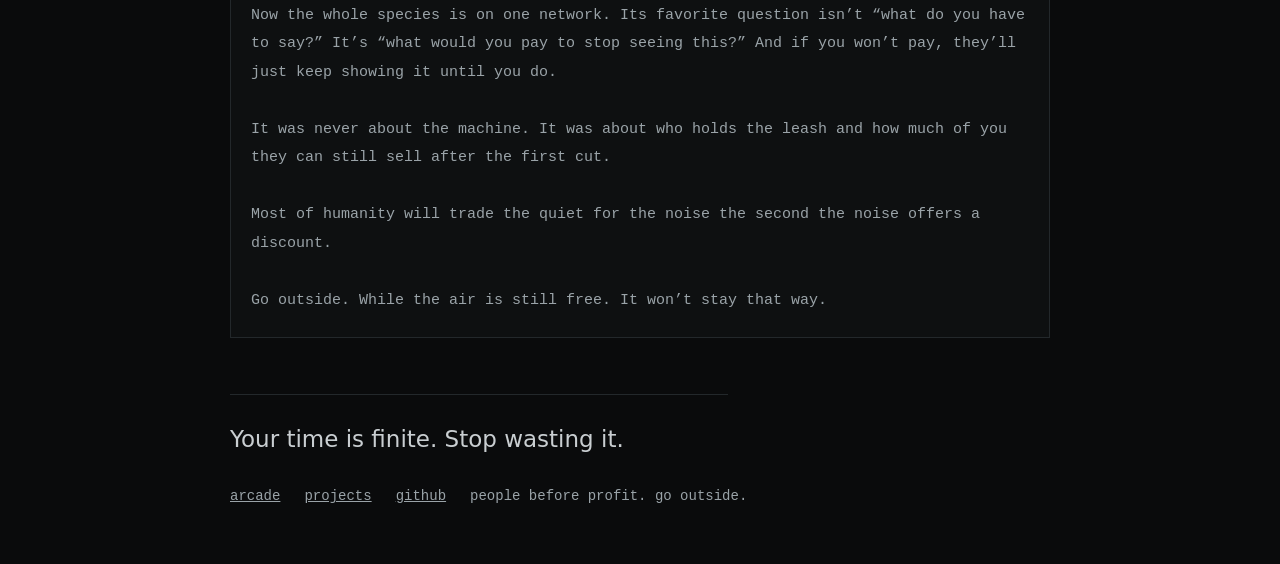
==== commit 7585f0ae: "Closing line: Stop wasting it (preview only) Co-Authored-By: Claude Sonnet 5.5 <noreply@anthropic.co" ====
--- a/site/index.html
+++ b/site/index.html
@@ -92,7 +92,7 @@
 Most of humanity will trade the quiet for the noise the second the noise offers a discount.
 
 Go outside. While the air is still free. It won’t stay that way.</pre>
-<p class="msg">Your time is finite. We will try not to waste it.</p>
+<p class="msg">Your time is finite. Stop wasting it.</p>
 <footer class="m"><a href="https://arcade.brewdadlabs.com">arcade</a><a href="/projects">projects</a><a href="https://github.com/BrewDadLabs" rel="noopener">github</a><span>people before profit. go outside.</span></footer>
 </main>
 <script>
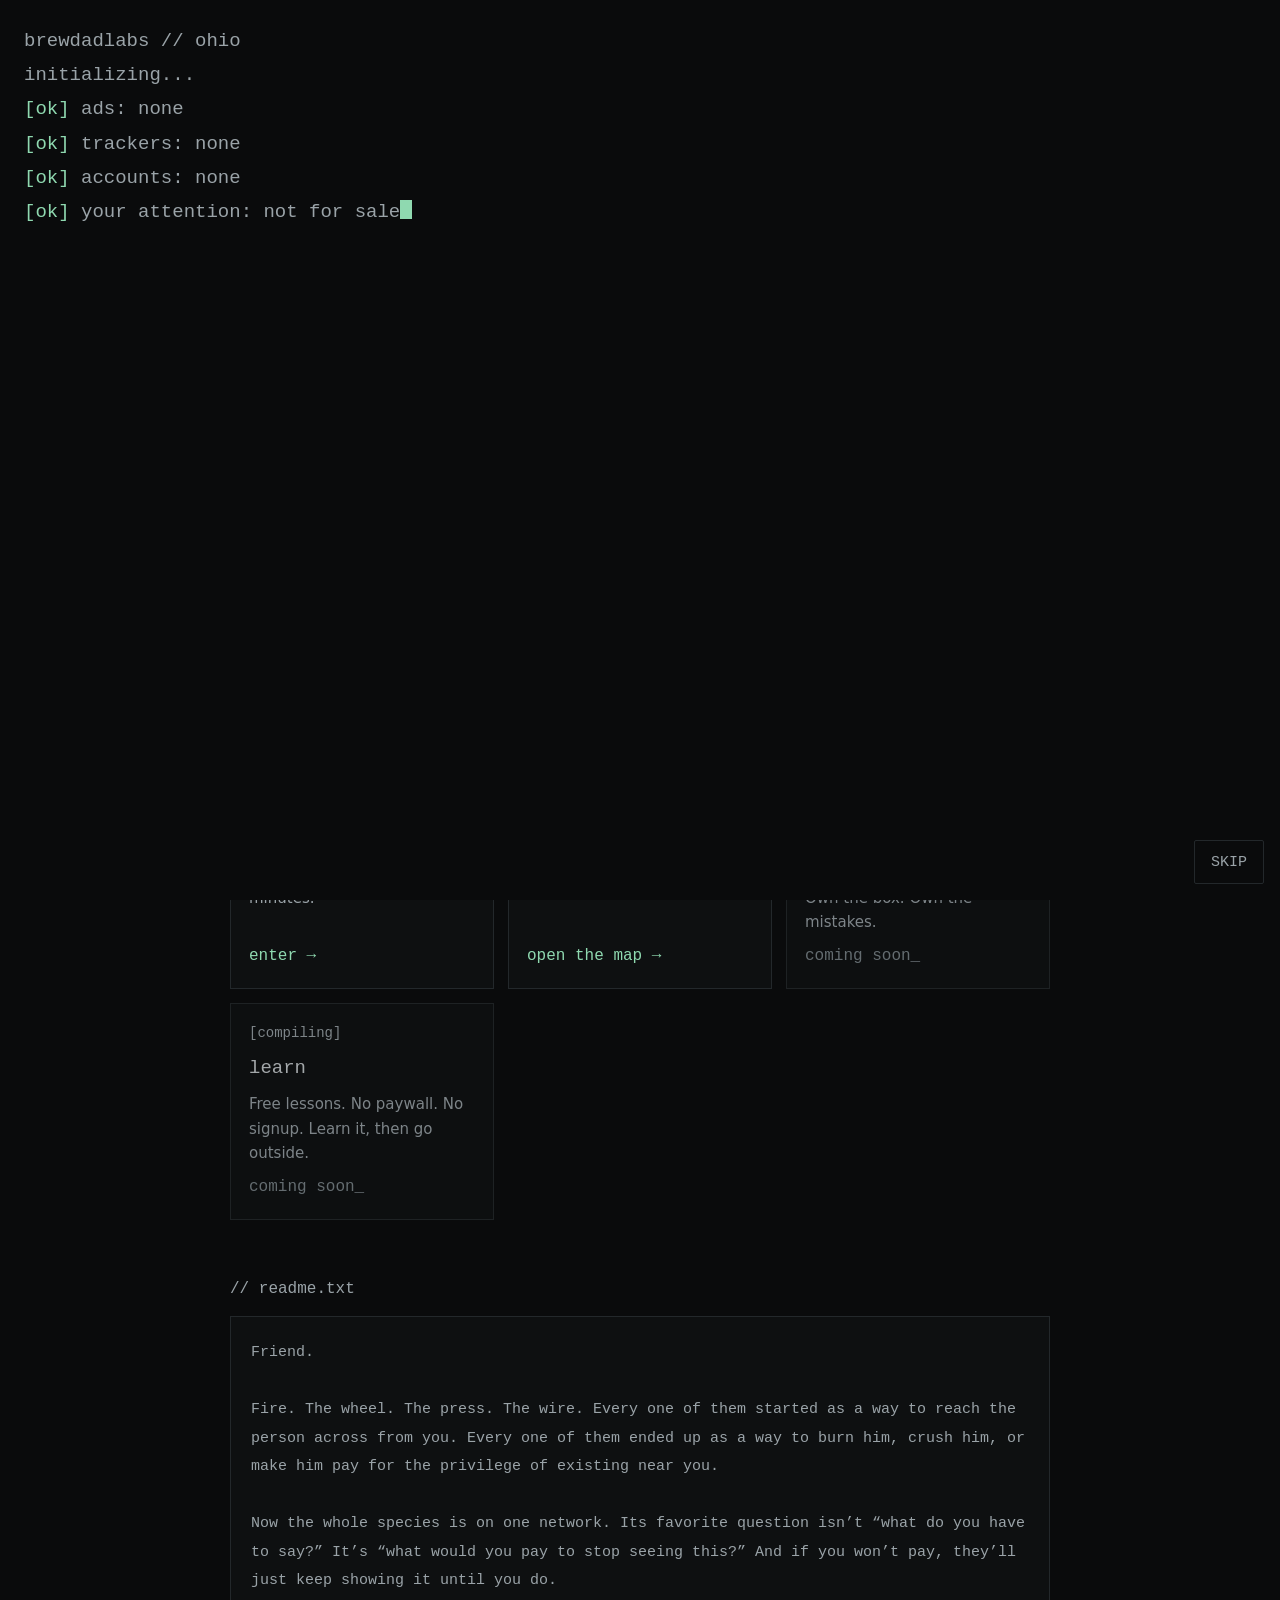
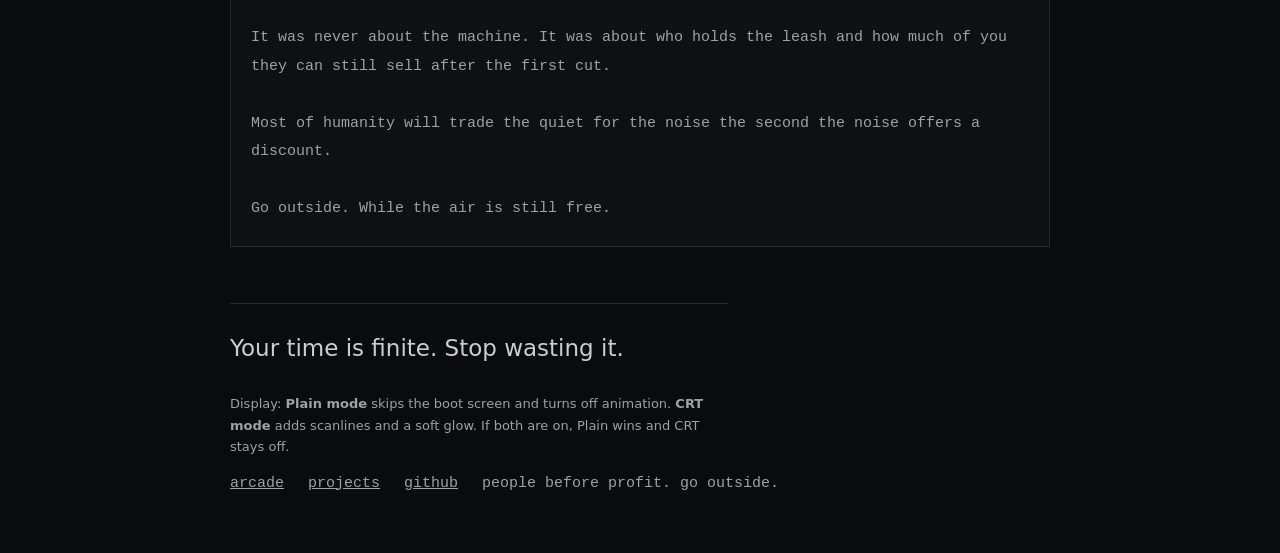
==== commit f0794e5a: "Revise homepage and projects per spec: CTAs, builder line, readme, level label, button semantics, li" ====
--- a/site/index.html
+++ b/site/index.html
@@ -5,13 +5,13 @@
 <link rel="icon" href="/favicon.ico" sizes="any">
 <link rel="icon" type="image/png" sizes="32x32" href="/favicon-32.png">
 <link rel="apple-touch-icon" href="/apple-touch-icon.png">
-<title>BrewDadLabs</title>
-<meta name="description" content="Games, tools and things worth building. Free browser games. No ads, no trackers, no accounts.">
+<title>BrewDadLabs — a home workshop in Ohio</title>
+<meta name="description" content="A home workshop in Ohio. Games and tools built to respect you. No ads, no trackers, no accounts.">
 <link rel="canonical" href="https://brewdadlabs.com/">
 <meta property="og:type" content="website">
 <meta property="og:site_name" content="BrewDadLabs">
-<meta property="og:title" content="BrewDadLabs">
-<meta property="og:description" content="Games, tools and things worth building. No ads, no trackers, no accounts.">
+<meta property="og:title" content="BrewDadLabs — a home workshop in Ohio">
+<meta property="og:description" content="A home workshop in Ohio. Games and tools built to respect you. No ads, no trackers, no accounts.">
 <meta property="og:url" content="https://brewdadlabs.com/">
 <style>@font-face{font-family:'Share Tech Mono';font-style:normal;font-weight:400;font-display:swap;src:url(/fonts/ShareTechMono-Regular.woff2) format('woff2')}</style>
 <style>
@@ -22,7 +22,7 @@
 .crt h1,.crt .glow{text-shadow:0 0 10px #8fd9b066}
 .m,button,h1,h2,h3,.tag,pre{font-family:'Share Tech Mono',ui-monospace,Menlo,Consolas,monospace}
 main{position:relative;z-index:1;max-width:860px;margin:0 auto;padding:0 20px 56px}
-.top{display:flex;justify-content:space-between;align-items:center;gap:10px;padding:16px 0;border-bottom:1px solid var(--border);font-size:14px;color:var(--muted)}
+.top{display:flex;justify-content:space-between;align-items:center;gap:10px;padding:12px 0;border-bottom:1px solid var(--border);font-size:15px;color:var(--muted)}
 .top button{min-height:44px;padding:6px 12px;font-size:13px}
 button{background:transparent;color:var(--muted);border:1px solid var(--border);cursor:pointer;border-radius:2px;font-size:15px}
 button:hover{color:var(--text);border-color:var(--muted)}
@@ -35,22 +35,22 @@
 .sub{color:var(--muted);font-size:15px;margin:0 0 34px}
 .tl{font-size:clamp(20px,4.2vw,28px);line-height:1.3;margin:0 0 16px;font-weight:400;color:var(--text);max-width:30ch}
 .lead{max-width:50ch;color:var(--muted);margin:0}
-h2{font-weight:400;font-size:15px;color:var(--dim);margin:56px 0 14px}
+h2{font-weight:400;font-size:16px;color:var(--muted);margin:56px 0 14px}
 .grid{display:grid;grid-template-columns:repeat(auto-fit,minmax(240px,1fr));gap:14px}
 .card{display:flex;flex-direction:column;gap:8px;background:var(--panel);border:1px solid var(--border);padding:18px;text-decoration:none;color:inherit;min-height:168px}
 .card h3{margin:0;font-weight:400;font-size:19px;color:var(--text)}
 .card p{margin:0;color:var(--muted);font-size:15px;flex:1}
-.go{font-size:15px;color:var(--accent)}
+.go{font-size:16px;color:var(--accent)}
 a.card:hover,a.card:focus-visible{border-color:var(--accent)}
 a.card:hover .go{text-decoration:underline;text-underline-offset:4px}
 .card.soon{opacity:.8}.card.soon .go{color:var(--dim)}
-.tag{font-size:12px;color:var(--dim)}
+.tag{font-size:14px;color:var(--muted)}
 .readme{margin:0;padding:22px 20px;background:var(--panel);border:1px solid var(--border);font-size:15px;line-height:1.9;color:var(--muted);white-space:pre-wrap}
 .readme b{font-weight:400;color:var(--text)}
 .cur{display:inline-block;width:.6em;height:1em;background:var(--accent);vertical-align:-2px;animation:bl 1s steps(1) infinite}
 @keyframes bl{50%{opacity:0}}
 .msg{margin:56px 0 0;padding:26px 0;border-top:1px solid var(--border);font-size:clamp(18px,3.4vw,23px);max-width:34ch;color:var(--text)}
-footer{display:flex;flex-wrap:wrap;gap:12px 24px;font-size:14px;color:var(--muted)}footer a{color:var(--muted)}footer a:hover{color:var(--accent)}
+footer{display:flex;flex-wrap:wrap;gap:12px 24px;font-size:15px;margin-top:14px;color:var(--muted)}footer a{color:var(--muted)}footer a:hover{color:var(--accent)}
 #boot{position:fixed;inset:0;z-index:100;background:var(--bg);color:var(--muted);padding:max(24px,env(safe-area-inset-top)) 24px 24px;font:clamp(15px,3.8vw,19px)/1.8 'Share Tech Mono',ui-monospace,monospace;white-space:pre-wrap;transition:opacity .5s}
 #boot.out{opacity:0;pointer-events:none}
 #boot button{position:absolute;right:16px;bottom:max(16px,env(safe-area-inset-bottom));min-height:44px;padding:8px 16px}
@@ -58,6 +58,16 @@
 body.plain *{animation:none!important;transition:none!important}body.plain.crt::after{display:none}
 .pull{margin:34px 0 0;padding-left:16px;border-left:2px solid var(--accent);max-width:44ch;color:var(--text);font-size:clamp(17px,3vw,20px);line-height:1.5}
 .top .btns{display:flex;gap:8px;flex-wrap:wrap}
+body.plain *{animation:none!important;transition:none!important}body.plain.crt::after{display:none}
+.top .btns button{min-height:36px;padding:4px 10px;font-size:12px;color:var(--muted);background:transparent}
+.top .btns button:disabled{opacity:.55;cursor:not-allowed}
+.modes{margin:0;font-size:13px;color:var(--muted);max-width:60ch}
+.cta{display:flex;flex-wrap:wrap;gap:12px;margin:26px 0 0}
+.btn{display:inline-flex;align-items:center;min-height:48px;padding:10px 18px;border:1px solid var(--accent);color:var(--accent);text-decoration:none;font-family:'Share Tech Mono',ui-monospace,Menlo,Consolas,monospace;font-size:17px}
+.btn:hover,.btn:focus-visible{background:var(--accent);color:#0a0b0c}
+.why{margin:22px 0 0;max-width:46ch;color:var(--text);font-size:16px;line-height:1.55}.why a{color:var(--accent);white-space:nowrap}
+@media(max-width:520px){.hero{padding:28px 0 28px}h1{margin:14px 0 6px}.sub{margin:0 0 18px}.cta .btn{flex:1 1 100%;justify-content:center}}
+@media(max-width:520px){.top{flex-wrap:wrap}.top .btns{width:100%;flex-wrap:nowrap}.top .btns button{flex:1;padding:4px 6px}}
 @media(prefers-reduced-motion:reduce){*{animation:none!important;transition:none!important}}
 </style></head><body>
 <div id="boot" role="status" aria-live="polite"><span id="bt"></span><span class="cur"></span><button id="sk">SKIP</button></div>
@@ -66,12 +76,13 @@
 <section class="hero">
 <span class="on m"><i></i>online</span>
 <h1 class="m">brewdadlabs</h1>
-<p class="sub m">est. by curiosity.</p>
+<p class="sub m">a home workshop. est. by curiosity.</p>
 <p class="tl">We put the whole world in everyone’s pocket. Then we sold the pocket.</p>
 <p class="lead">Things built to respect you. No ads. No trackers. No accounts. Life is short, and so is this page.</p>
-<p class="pull">It was never about the machine. It was about who holds the leash.</p>
+<p class="cta"><a class="btn" href="https://arcade.brewdadlabs.com">Play the arcade →</a><a class="btn" href="/projects">Explore the projects →</a></p>
+<p class="why">I built StinkDoku for my wife so she could play a puzzle without sitting through an ad. <a href="https://play.stinkdoku.com">Play StinkDoku →</a></p>
 </section>
-<h2 class="m">// pick one. time is short.</h2>
+<h2 class="m">// pick a bench. time is short.</h2>
 <div class="grid">
 <a class="card" href="https://arcade.brewdadlabs.com"><span class="tag">[live]</span><h3 class="m">the arcade</h3><p>Games. No ads. No accounts. Nobody counting your minutes.</p><span class="go m">enter →</span></a>
 <a class="card" href="/projects"><span class="tag">[growing]</span><h3 class="m">projects</h3><p>Built in the open. Take what is useful.</p><span class="go m">open the map →</span></a>
@@ -83,34 +94,37 @@
 
 Fire. The wheel. The press. The wire. Every one of them started as a way to reach the person across from you. Every one of them ended up as a way to burn him, crush him, or make him pay for the privilege of existing near you.
 
-That’s the pattern. Anything we figure out how to do, we figure out how to aim at each other. First we use it to kill. Then we use it to charge admission to the killing. Then we sell the recordings of the killing so the ones who stayed home can feel like they were there.
-
 Now the whole species is on one network. Its favorite question isn’t “what do you have to say?” It’s “what would you pay to stop seeing this?” And if you won’t pay, they’ll just keep showing it until you do.
 
 It was never about the machine. It was about who holds the leash and how much of you they can still sell after the first cut.
 
 Most of humanity will trade the quiet for the noise the second the noise offers a discount.
 
-Go outside. While the air is still free. It won’t stay that way.</pre>
+Go outside. While the air is still free.</pre>
 <p class="msg">Your time is finite. Stop wasting it.</p>
+<p class="modes">Display: <b>Plain mode</b> skips the boot screen and turns off animation. <b>CRT mode</b> adds scanlines and a soft glow. If both are on, Plain wins and CRT stays off.</p>
 <footer class="m"><a href="https://arcade.brewdadlabs.com">arcade</a><a href="/projects">projects</a><a href="https://github.com/BrewDadLabs" rel="noopener">github</a><span>people before profit. go outside.</span></footer>
 </main>
 <script>
 (()=>{
 const $=s=>document.querySelector(s),RM0=matchMedia('(prefers-reduced-motion:reduce)').matches;
-let PLAIN=false;try{PLAIN=!!localStorage.getItem('bdl-plain')}catch(e){}if(PLAIN)document.body.classList.add('plain');
-const pb=$('#plain-btn');pb.textContent='PLAIN MODE: '+(PLAIN?'ON':'OFF');pb.setAttribute('aria-pressed',PLAIN);pb.onclick=()=>{try{localStorage.setItem('bdl-plain',PLAIN?'':'1')}catch(e){}location.reload()};
-const RM=RM0||PLAIN;
+let PLAIN=false,CRT=false;try{PLAIN=!!localStorage.getItem('bdl-plain');CRT=!!localStorage.getItem('bdl-crt')}catch(e){}
+let RM=RM0||PLAIN;
+const pb=$('#plain-btn'),c=$('#crt');
+function modes(){const crtOn=CRT&&!PLAIN;document.body.classList.toggle('plain',PLAIN);document.body.classList.toggle('crt',crtOn);RM=RM0||PLAIN;
+ pb.textContent='PLAIN MODE: '+(PLAIN?'ON':'OFF');pb.setAttribute('aria-pressed',String(PLAIN));
+ c.textContent='CRT MODE: '+(crtOn?'ON':'OFF');c.setAttribute('aria-pressed',String(crtOn));c.disabled=PLAIN;c.title=PLAIN?'Plain mode is on, so CRT is off. Turn plain mode off to use CRT.':'';
+ try{localStorage.setItem('bdl-plain',PLAIN?'1':'');localStorage.setItem('bdl-crt',CRT?'1':'')}catch(e){}}
+pb.onclick=()=>{PLAIN=!PLAIN;modes();if(PLAIN&&window.__skipBoot)window.__skipBoot()};
+c.onclick=()=>{CRT=!CRT;modes()};
+
 // boot
 const L=["brewdadlabs // ohio","initializing...","<span class=ok>[ok]</span> ads: none","<span class=ok>[ok]</span> trackers: none","<span class=ok>[ok]</span> accounts: none","<span class=ok>[ok]</span> your attention: not for sale","<span class=ok>[ok]</span> engagement metrics: none","<span class=ok>[ok]</span> ego: minimal","<span class=ok>[ok]</span> meaning of life: unknown","<span class=wn>[ok] coffee: unknown</span>","welcome."];
-const b=$('#boot');let i=0,t;
+const b=$('#boot');let i=0,t;window.__skipBoot=()=>{if(b&&b.isConnected){clearTimeout(t);b.remove()}};
 const done=()=>{clearTimeout(t);b.classList.add('out');try{sessionStorage.setItem('bdl-boot','1')}catch(e){}setTimeout(()=>b.remove(),600)};
 let seen=false;try{seen=sessionStorage.getItem('bdl-boot')}catch(e){}
 if(RM||seen)b.remove();else{
 $('#sk').onclick=done;b.addEventListener('keydown',done);addEventListener('keydown',done,{once:true});
 (function n(){$('#bt').innerHTML=L.slice(0,++i).join('\n');t=setTimeout(i<L.length?n:done,i<L.length?330:700)})()}
-// CRT toggle (saved locally)
-const c=$('#crt');const setC=v=>{document.body.classList.toggle('crt',v);c.textContent='CRT MODE: '+(v?'ON':'OFF');c.setAttribute('aria-pressed',v);try{localStorage.setItem('bdl-crt',v?'1':'')}catch(e){}};
-let sv=false;try{sv=localStorage.getItem('bdl-crt')}catch(e){}setC(!!sv);c.onclick=()=>setC(!document.body.classList.contains('crt'));
 })();
 </script></body></html>
